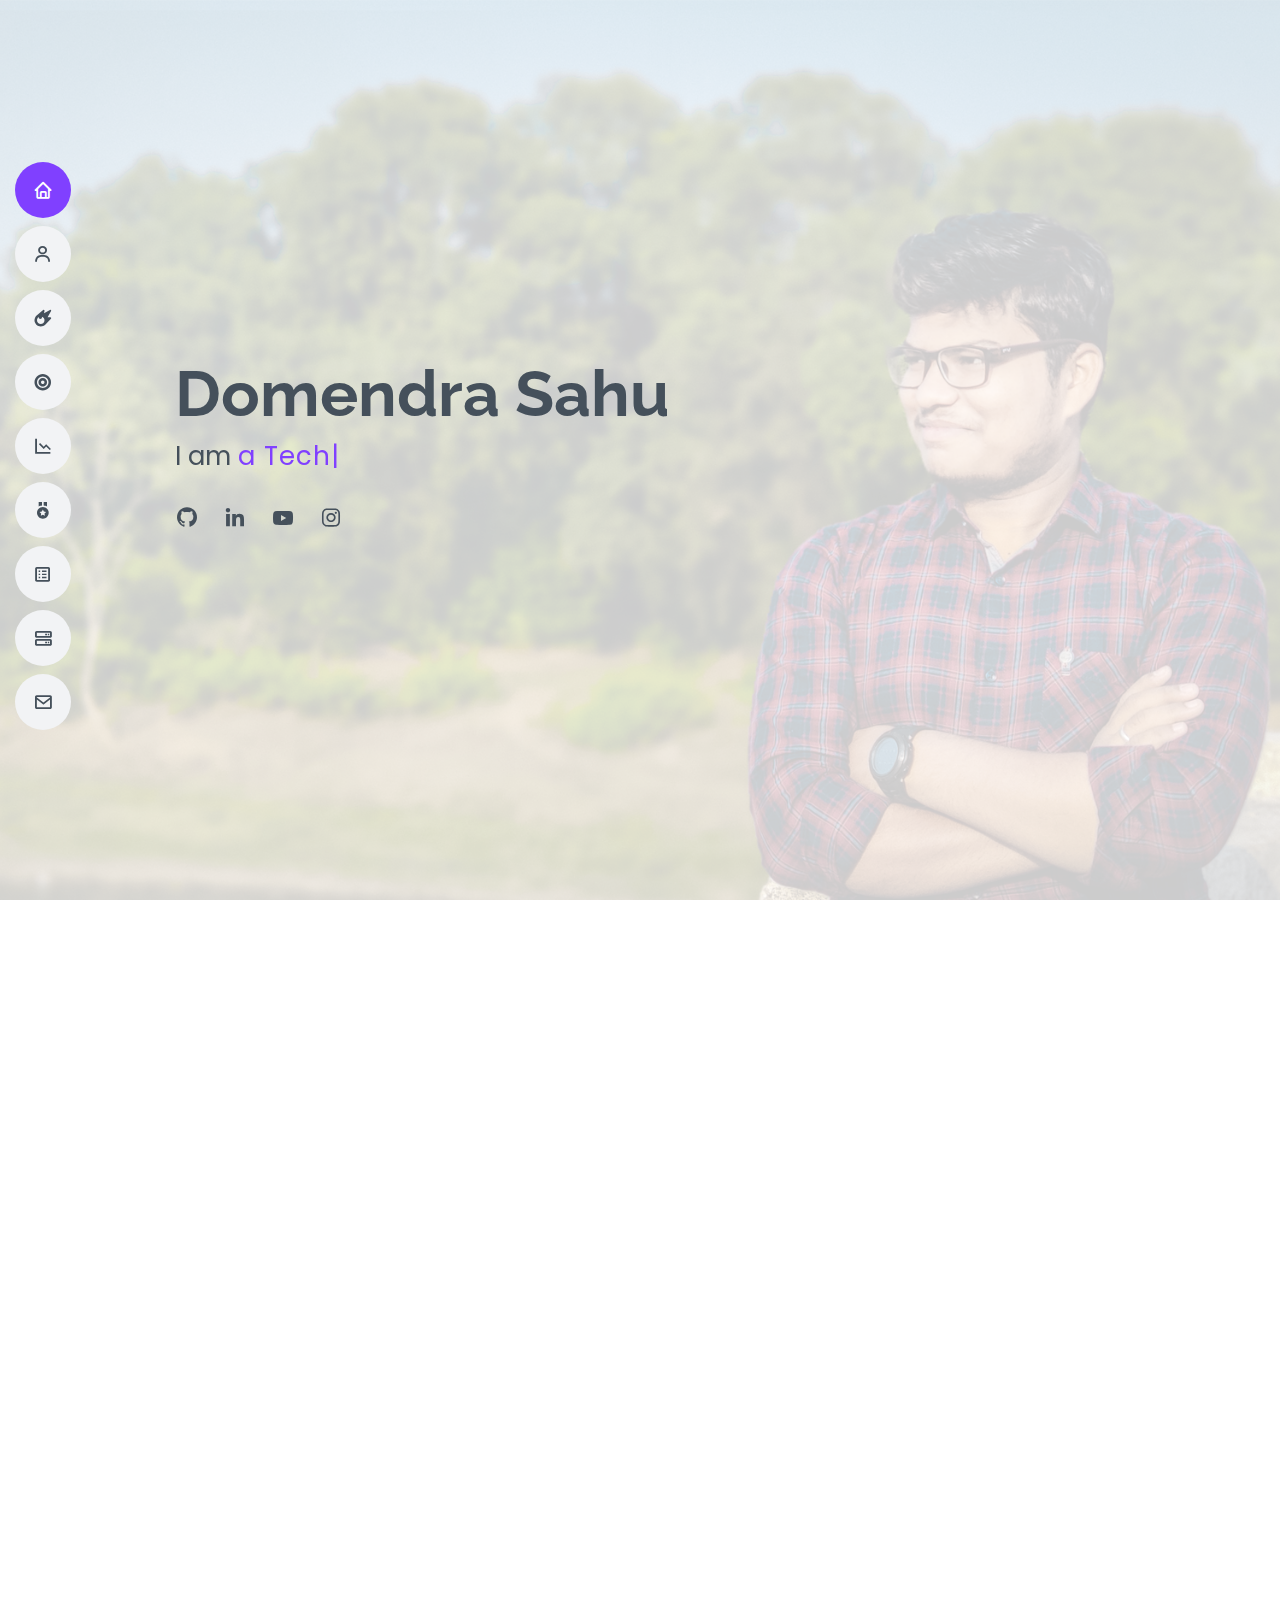
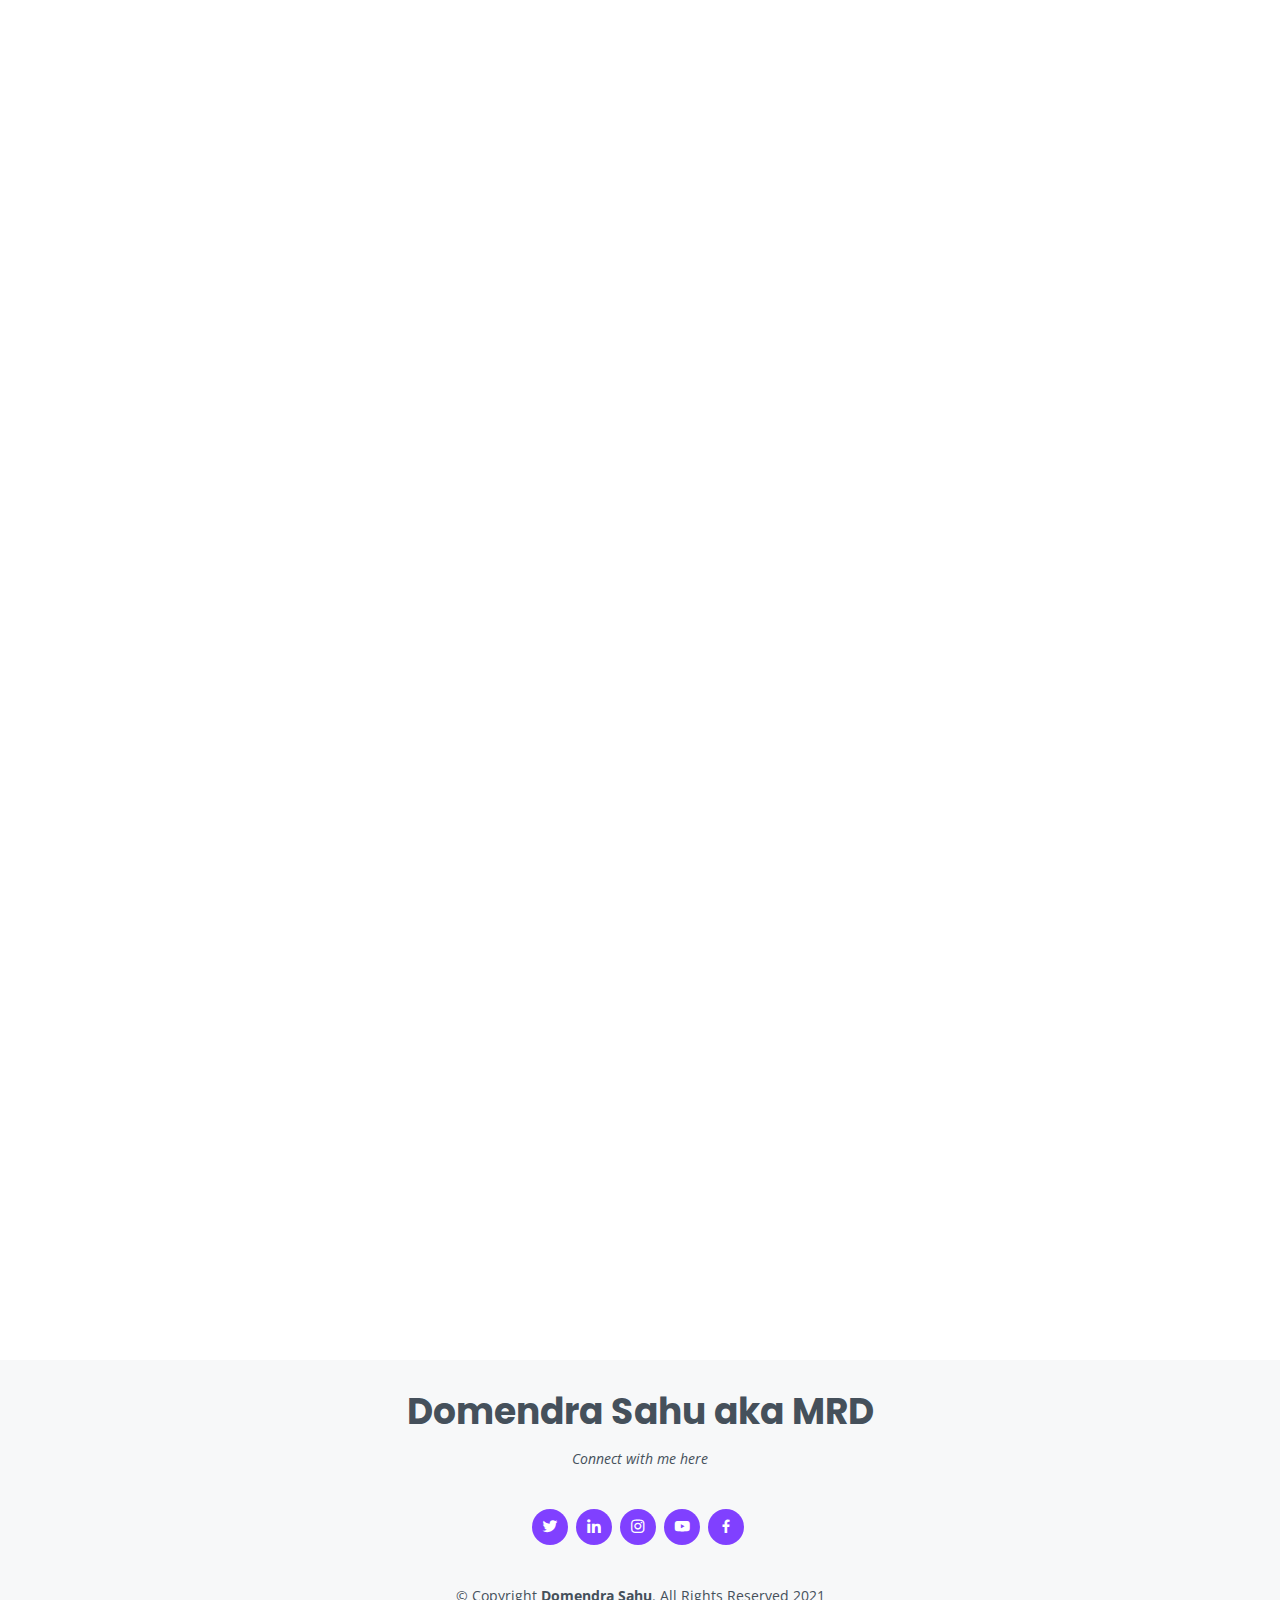
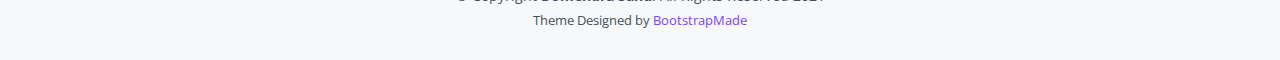
==== index.html @ 1d45a37f "Update index.html" ====
<!DOCTYPE html>
<html lang="en">

<head>
  <meta charset="utf-8">
  <meta content="width=device-width, initial-scale=1.0" name="viewport">
  <meta property="og:image" content="assets/domendra-prof.png" />

  <title>Domendra Sahu</title>
  <meta content="Portfolio site of Domendra Sahu, made using bootstrap theme" name="descriptison">
  <meta content="Domendra Sahu" name="keywords">

  <!-- Favicons -->
  <!-- <link href="assets/img/favicon.png" rel="icon">
  <link href="assets/img/apple-touch-icon.png" rel="apple-touch-icon"> -->

  <!-- Google Fonts -->
  <link
    href="https://fonts.googleapis.com/css?family=Open+Sans:300,300i,400,400i,600,600i,700,700i|Raleway:300,300i,400,400i,500,500i,600,600i,700,700i|Poppins:300,300i,400,400i,500,500i,600,600i,700,700i"
    rel="stylesheet">

  <!-- Vendor CSS Files -->
  <link href="assets/vendor/bootstrap/css/bootstrap.min.css" rel="stylesheet">
  <link href="assets/vendor/icofont/icofont.min.css" rel="stylesheet">
  <link href="assets/vendor/boxicons/css/boxicons.min.css" rel="stylesheet">
  <link href="assets/vendor/venobox/venobox.css" rel="stylesheet">
  <link href="assets/vendor/owl.carousel/assets/owl.carousel.min.css" rel="stylesheet">
  <link href="assets/vendor/aos/aos.css" rel="stylesheet">

  <!-- Template Main CSS File -->
  <link href="assets/css/style.css" rel="stylesheet">
</head>

<body>
  <button type="button" class="mobile-nav-toggle d-xl-none"><i class="icofont-navigation-menu"></i></button>
  <header id="header" class="d-flex flex-column justify-content-center">

    <nav class="nav-menu">
      <ul>
        <li class="active"><a href="#hero"><i class="bx bx-home"></i> <span>Home</span></a></li>
        <li><a href="#about"><i class="bx bx-user"></i> <span>About Me</span></a></li>
        <li><a href="#facts"><i class="bx bxs-meteor"></i> <span>Facts About Me</span></a></li>
        <li><a href="#skills"><i class="bx bxs-bullseye"></i> <span>My Skills</span></a></li>
        <li><a href="#resume"><i class="bx bx-line-chart-down"></i> <span>My Resume</span></a></li>
        <li><a href="#services"><i class="bx bxs-medal"></i> <span>My Achievements</span></a></li>
        <li><a href="#portfolio"><i class="bx bx-spreadsheet"></i> <span>My Projects</span></a></li>
        <li><a href="#services2"><i class="bx bx-server"></i> <span>Services</span></a></li>
        <li><a href="#contact"><i class="bx bx-envelope"></i> <span>Contact Me</span></a></li>
      </ul>
    </nav>
  </header>

  <!-- ======= Hero Section ======= -->
  <section id="hero" class="d-flex flex-column justify-content-center">
    <div class="container" data-aos="zoom-in" data-aos-delay="100">
      <h1>Domendra Sahu</h1>
      <p>I am <span class="typed"
          data-typed-items="a Tech Enthusiasts, a Machine Learning Enthusiasts, a Python Lover, a YouTuber, a Front End Developer, a Graphic Designer, a Video Editor"></span>
      </p>
      <div class="social-links">
        <a href="https://github.com/idomendrasahu"><i class="bx bxl-github"></i></a>
        <a href="https://linkedin.com/in/idomendrasahu" class="linkedin"><i class="bx bxl-linkedin"></i></a>
        <a href="https://www.youtube.com/channel/UCmtYfVhr45DHMQMa3tmImlw"><i class='bx bxl-youtube'></i></a>
        <a href="https://instagram.com/idomendrasahu"><i class='bx bxl-instagram'></i></a>
      </div>
    </div>
  </section>

  <main id="main">

    <!-- ======= About Section ======= -->
    <section id="about" class="about">
      <div class="container" data-aos="fade-up">

        <div class="section-title">
          <h2>About Me</h2>
          <p>I am an enthusiastic developer, Very Enthusiastic about the new developing technology and have a thirst to
            learn and explain them through my videos. Rarity is in my blood, Due to my blood type, I am one of those
            people in the world who have very few chances of heart attack.</p>
        </div>

        <div class="row">
          <div class="col-lg-4">
            <img src="assets/img/domendra-prof.png" class="img-fluid" alt="">
          </div>
          <div class="col-lg-8 pt-4 pt-lg-0 content">
            <h3>Pythoneer &amp; Web Developer</h3>
            <p>
              <br />From an engineering perspective,Currently I am learning <b>"Artificial Intelligence and Machine
                Learning"</b> as my main fields.
              <br />I am looking for,<br />
            </p>
            <div class="row">
              <div class="col-lg-6">
                <ul>
                  <li><i class="icofont-rounded-right"></i>Collaborate with social impact projects</li>
                  <li><i class="icofont-rounded-right"></i>Open Source Project on ML/CV</li>
                  <li><i class="icofont-rounded-right"></i>IOT Projects</li>
                  <li><i class="icofont-rounded-right"></i>Web Development Projects</li>
                </ul>
              </div>
            </div>
          </div>
        </div>

      </div>
    </section><!-- End About Section -->

    <!-- ======= Facts Section ======= -->
    <section id="facts" class="facts">
      <div class="container" data-aos="fade-up">

        <div class="section-title">
          <h2>Facts About Me</h2>
        </div>
        <div class="row">

          <div class="col-lg-3 col-md-6">
            <div class="count-box">
              <i class="icofont-code-alt"></i>
              <span data-toggle="counter-up">1005630</span>
              <p>Lines Of Code on Github</p>
            </div>
          </div>

          <div class="col-lg-3 col-md-6 mt-5 mt-md-0">
            <div class="count-box">
              <i class="icofont-meetup"></i>
              <span data-toggle="counter-up">14</span>
              <p>Technical Workshops Attended</p>
            </div>
          </div>

          <div class="col-lg-3 col-md-6 mt-5 mt-lg-0">
            <div class="count-box">
              <i class="icofont-file-document"></i>
              <span data-toggle="counter-up">7</span>
              <p>Projects</p>
            </div>
          </div>

          <div class="col-lg-3 col-md-6 mt-5 mt-lg-0">
            <div class="count-box">
              <i class="icofont-users-alt-5"></i>
              <span data-toggle="counter-up">7</span>
              <p>Hackathons & Competitions</p>
            </div>
          </div>
          <div class="col-lg-3 col-md-6">
            <div class="count-box">
              <i class="icofont-meetup"></i>
              <span data-toggle="counter-up">2</span>
              <p>Conferences Attended</p>
            </div>
          </div>
          <div class="col-lg-3 col-md-6">
            <div class="count-box">
              <i class="icofont-binary"></i>
              <span data-toggle="counter-up">61</span>
              <p>Github Contributions</p>
            </div>
          </div>
          <div class="col-lg-3 col-md-6">
            <div class="count-box">
              <i class="icofont-learn"></i>
              <span data-toggle="counter-up">2</span>
              <p>IOT and Robotics Projects</p>
            </div>
          </div>
          <div class="col-lg-3 col-md-6">
            <div class="count-box">
              <i class="icofont-light-bulb"></i>
              <span data-toggle="counter-up">5</span>
              <p>Technical events conducted</p>
            </div>
          </div>

        </div>

      </div>
    </section><!-- End Facts Section -->

    <!-- ======= Skills Section ======= -->
    <section id="skills" class="skills section-bg">
      <div class="container" data-aos="fade-up">

        <div class="section-title">
          <h2>Skills</h2>
        </div>

        <div class="row skills-content">

          <div class="col-lg-6">

            <div class="progress">
              <span class="skill">C/C++ <i class="val">62%</i></span>
              <div class="progress-bar-wrap">
                <div class="progress-bar" role="progressbar" aria-valuenow="62" aria-valuemin="0" aria-valuemax="100">
                </div>
              </div>
            </div>

            <div class="progress">
              <span class="skill">Web Development <i class="val">50%</i></span>
              <div class="progress-bar-wrap">
                <div class="progress-bar" role="progressbar" aria-valuenow="50" aria-valuemin="0" aria-valuemax="100">
                </div>
              </div>
            </div>

            <div class="progress">
              <span class="skill">Git/Github<i class="val">50%</i></span>
              <div class="progress-bar-wrap">
                <div class="progress-bar" role="progressbar" aria-valuenow="50" aria-valuemin="0" aria-valuemax="100">
                </div>
              </div>
            </div>
            <div class="progress">
              <span class="skill">Python<i class="val">50%</i></span>
              <div class="progress-bar-wrap">
                <div class="progress-bar" role="progressbar" aria-valuenow="50" aria-valuemin="0" aria-valuemax="100">
                </div>
              </div>
            </div>
            <div class="progress">
              <span class="skill">Project Management<i class="val">80%</i></span>
              <div class="progress-bar-wrap">
                <div class="progress-bar" role="progressbar" aria-valuenow="80" aria-valuemin="0" aria-valuemax="100">
                </div>
              </div>
            </div>

          </div>

          <div class="col-lg-6">

            <div class="progress">
              <span class="skill">Event Management <i class="val">70%</i></span>
              <div class="progress-bar-wrap">
                <div class="progress-bar" role="progressbar" aria-valuenow="75" aria-valuemin="0" aria-valuemax="100">
                </div>
              </div>
            </div>

            <div class="progress">
              <span class="skill">Leadership <i class="val">80%</i></span>
              <div class="progress-bar-wrap">
                <div class="progress-bar" role="progressbar" aria-valuenow="80" aria-valuemin="0" aria-valuemax="100">
                </div>
              </div>
            </div>

            <div class="progress">
              <span class="skill">Volunteering <i class="val">75%</i></span>
              <div class="progress-bar-wrap">
                <div class="progress-bar" role="progressbar" aria-valuenow="75" aria-valuemin="0" aria-valuemax="100">
                </div>
              </div>
            </div>
            <div class="progress">
              <span class="skill">Graphic Designing<i class="val">85%</i></span>
              <div class="progress-bar-wrap">
                <div class="progress-bar" role="progressbar" aria-valuenow="85" aria-valuemin="0" aria-valuemax="100">
                </div>
              </div>
            </div>
            <div class="progress">
              <span class="skill">Videography & Photography<i class="val">85%</i></span>
              <div class="progress-bar-wrap">
                <div class="progress-bar" role="progressbar" aria-valuenow="85" aria-valuemin="0" aria-valuemax="100">
                </div>
              </div>
            </div>

          </div>

        </div>

      </div>
    </section><!-- End Skills Section -->

    <!-- ======= Resume Section ======= -->
    <section id="resume" class="resume">
      <div class="container" data-aos="fade-up">

        <div class="section-title">
          <h2>Resume</h2>
        </div>

        <div class="row">
          <div class="col-lg-6">
            <h3 class="resume-title">My Education</h3>
            <div class="resume-item">
              <h4>B.Tech, Information Technology<br />(CGPA:8.10/10)</h4>
              <h5>2019 - 2023</h5>
              <p><a href="http://gecbsp.ac.in/"><em>Government Engineering College, Bilaspur</em></a></p>
            </div>
            <div class="resume-item">
              <h4>Intermediate of Science(PCM + Computer)<br />(Cleared with 75.60%)</h4>
              <h5>2017 - 2018</h5>
              <p><em>Vandana Public School, Simga</em></p>
            </div>
            <h3 class="resume-title">Workshops & Seminars Experience</h3>
            <div class="resume-item">
              <h4>Introduction to Programming Using Python</h4>
              <h5>November 2019</h5>
              <p><a href="https://www.microsoft.com/en-in/"><em>Microsoft</em></a></p>
              <p>
                What I Learned from this workshop :
                ● Install Python and write your first program
                ● Python Syntax And Semantics
                ● Basics of the Python programming language
                ● Use variables to store, retrieve and calculate information
                ● Utilize core programming tools such as functions and loops
                viewed here - <a
                  href="https://drive.google.com/file/d/11fe-gzHkep1ReZLSobrUPeK9l_XAafKI/view?usp=sharing">●Certificate</a>.
              </p>
            </div>
            <div class="resume-item">
              <h4>Artificial Intelligence Workshop</h4>
              <h5>9th & 10th November 2019</h5>
              <p><a href="https://www.edufabrica.net/"><em>Ethical Edufabrica Pvt. Ltd</em></a></p>
              <p>
                I have successfully participated in the "Artificial Intelligence Workshop" workshop conducted by Ethical
                Edufabric PVT. LTD during TECHNOVATE 2019 at IIIT Naya Raipur Workshop sponsored by "Microsoft".

                What I learned from this workshop :
                ● Python Programming
                ● Artificial Intelligence (AI)
                ● Data Analysis
                ● Application Programming Interfaces (API)
                ● Numpy
                ● Application development
                ● Machine Learning (ML) Algorithms
                ● Logistic Regression
                <a
                  href="https://drive.google.com/file/d/1NYF7VPCevqmwHqd0NlkNBjlxre3yH4iC/view?usp=sharing">●Certificate</a>
                <a href="https://drive.google.com/file/d/1Vm7j1NS1JTzwHKM01x0FQH5gtuVOe6Ra/view?usp=sharing">●Workshop
                  Summary</a>
              </p>
            </div>
            <div class="resume-item">
              <h4>Startup Canvas Workshop</h4>
              <h5>Jan 2020 – Feb 2020</h5>
              <p><a href="https://www.ecell-iitkgp.org/"><em>Entrepreneurship Cell, IIT Kharagpur</em></a></p>
              <p>
                This is a certified workshop by Paytm Build for India to give insights about building a startup from
                scratch.
              </p>
            </div>
            <div class="resume-item">
              <h4>Industry 4.0 Conclave Workshop</h4>
              <h5>Jan 2020 – Feb 2020</h5>
              <p><a href="https://www.ecell-iitkgp.org/"><em>Entrepreneurship Cell, IIT Kharagpur</em></a></p>
              <p>
                In this workshop, I learn about :
                ● What is Industry 4.0?
                Industry 4.0 – or the Industrial Internet of Things – is on the verge of radically changing how
                manufacturers operate.
                ● The Nine Pillars of Technological Advancement.
                ● What is the goal for Industry 4.0?
                ● How the industry 4.0 can help in everyday life?
                ● Impact on the technology.
                ● Is India ready for Industry 4.0?
              </p>
            </div>
            <div class="resume-item">
              <h4>AI Workshop</h4>
              <h5>Jan 2020 – Feb 2020</h5>
              <p><a href="https://www.ecell-iitkgp.org/"><em>Entrepreneurship Cell, IIT Kharagpur</em></a></p>
              <p>
                In this workshop, I learn about the Integration of AI in conventional Business Models. It was a very
                interactive workshop by Mr. Fractal.
              </p>
            </div>
            <div class="resume-item">
              <h4>SAMSUNG Workshop</h4>
              <h5>Jan 2020 – Feb 2020</h5>
              <p><a href="https://www.ecell-iitkgp.org/"><em>Entrepreneurship Cell, IIT Kharagpur</em></a></p>
              <p>
                This is a workshop on Technology Innovation by SAMSUNG to help you build your entrepreneurial
                background, where I learn how big companies care more about customer satisfaction.
              </p>
            </div>
            <div class="resume-item">
              <h4>SAMSUNG Workshop</h4>
              <h5>Jan 2020 – Feb 2020</h5>
              <p><a href="https://www.ecell-iitkgp.org/"><em>Entrepreneurship Cell, IIT Kharagpur</em></a></p>
              <p>
                This is a workshop on Technology Innovation by SAMSUNG to help you build your entrepreneurial
                background, where I learn how big companies care more about customer satisfaction.
              </p>
            </div>
            <div class="resume-item">
              <h4>Finance Workshop</h4>
              <h5>Jan 2020 – Feb 2020</h5>
              <p><a href="https://www.ecell-iitkgp.org/"><em>Entrepreneurship Cell, IIT Kharagpur</em></a></p>
              <p>
                It was really insightful workshop about What you need to know about finance before you start anything by
                Ms. Hansi Mehrotra (CEO, The Money Hans, Linkedin Top Voices 2018).
              </p>
            </div>
            <div class="resume-item">
              <h4>Seminar on Evolving Tech</h4>
              <h5>Jan 2020 – Feb 2020</h5>
              <p><a href="https://www.ecell-iitkgp.org/"><em>Entrepreneurship Cell, IIT Kharagpur</em></a></p>
              <p>
                It was a great session based on how technology revolving so fast and how the telecom industry is going
                to boom in a few years. They also talk about 5G and how this technology is changing the upcoming world.
              </p>
            </div>
            <div class="resume-item">
              <h4>Entrepreneurship-Talk Seminar Day 1 & 2</h4>
              <h5>Jan 2020 – Feb 2020</h5>
              <p><a href="https://www.ecell-iitkgp.org/"><em>Entrepreneurship Cell, IIT Kharagpur</em></a></p>
              <p>
                Day 1
                ● It was a great experience to learning from these Speakers. They share their life experiences about the
                industry and business, how they create and analyze the market, making models, and many more.

                ● Mr. Sagar Daryani shares his journey of building his startup from scratch that was a really inspiring
                and insightful story.
              </p>
              <p>
                Day 2

                ● How Startups Innovate?
                ● Personalization of products powered by data – Pros and Cons
                ● Insights on Government Initiatives for Startups
              </p>

            </div>
            <div class="resume-item">
              <h4>Seminar on Evolving Tech</h4>
              <h5>Jan 2020 – Feb 2020</h5>
              <p><a href="https://www.ecell-iitkgp.org/"><em>Entrepreneurship Cell, IIT Kharagpur</em></a></p>
              <p>
                It was a great session based on how technology revolving so fast and how the telecom industry is going
                to boom in a few years. They also talk about 5G and how this technology is changing the upcoming world.
              </p>
            </div>
            <div class="resume-item">
              <h4>Seminar on Evolving Tech</h4>
              <h5>Jan 2020 – Feb 2020</h5>
              <p><a href="https://www.ecell-iitkgp.org/"><em>Entrepreneurship Cell, IIT Kharagpur</em></a></p>
              <p>
                It was a great session based on how technology revolving so fast and how the telecom industry is going
                to boom in a few years. They also talk about 5G and how this technology is changing the upcoming world.
              </p>
            </div>

            <h3 class="resume-title">Trainning Experience</h3>
            <div class="resume-item">
              <h4>Summer Trainee - Data Structure in C</h4>
              <h5>19th - 30th March 2021</h5>
              <p><a href="https://www.iitk.ac.in/"><em>Indian Institute Of Technology, Kanpur</em></a></p>
              <p>
                This training program conducted by E&ICT(Electronics
                and ICT Academy), IIT Kanpur,training sponsored by "Government Engineering College Bilaspur". I am doing
                the training on "Data Structure with C" domain. This training consists of around 2 DS
                projects and the required theory.
              </p>
              <p>
                What I Learned :
                ● Introduction: Basic Terminology,
                ● Stacks and Queues: Abstract Data Type
                ● Trees: Basic terminology
                ● Graphs Terminologies
                ● Searching and Sorting

              </p>

            </div>
            <div class="resume-item">
              <h4>Summer Trainee - Hands-on Training on Python C</h4>
              <h5>24th August - 5th September 2020</h5>
              <p><a href="https://www.iiitnr.ac.in/"><em>International Institute of Information Technology, Naya
                    Raipur</em></a></p>
              <p>
                I have successfully participated in the "Hands-on Training on Python" training conducted by
                IIIT-NR(International Institute of Information Technology, Naya Raipur), training sponsored by
                "Government Engineering College Bilaspur".

                This training consists of around 2 python projects and the required theory.

              </p>
            </div>
          </div>
          <div class="col-lg-6">
            <h3 class="resume-title">Community Experience</h3>
            <div class="resume-item">
              <h4>Core Member of Technical Team</h4>
              <h5>June 2020 - Present</h5>
              <p><a href="https://www.linkedin.com/company/girlscript-chapter-bilaspur/"><em>Girlscript Chapter
                    Bilaspur</em></a></p>
              <p>
                My Work Includes:
                ● Spread awareness about Girlscript events and program in my region.
                ● Helping in Nurture a student community with the knowledge of the services.
                ● Ensuring enthusiastic participation from my region.
                ● Helping in Planning and organizing events in my community.
                ● Initiate marketing and promotional activities, including social media promotions.
              </p>
            </div>
            <div class="resume-item">
              <h4>Development Manager</h4>
              <h5>August 2019 - Present</h5>
              <p><a href="https://www.linkedin.com/groups/10499004/"><em>Developers Club GECB</em></a></p>
              <p>
                My Roles and Responsibilities for this position are :
                ● To spread awareness about current technology and tech trends among the students’ community.
                ● Creating a friendly environment to grow and learn together.
                ● Organize and manage various events like webinars,seminars, workshop.
                ● I have designed Front End Responsive working website which is developed by the use of HTML, CSS.
              </p>
            </div>
            <div class="resume-item">
              <h4>E-cell Campus Ambassador</h4>
              <h5>December 2020 - Present</h5>
              <p><a href="https://my.moodi.org/"><em>Mood Indigo IIT Bombay</em></a></p>
              <p>
                My work includes-
                ● Representing the company on my campus and help students in finding internships.
                ● Actively taking part in the technical and non-technical events organised by the company, like
                hackathons, webinars etc.
              </p>
            </div>
            <div class="resume-item">
              <h4>Graphic Designer</h4>
              <h5>February 2020 - Present</h5>
              <p><a href="https://www.facebook.com/kaushalam.gecb/"><em>Kaushalam - Annual Techfest of GOVERNMENT
                    ENGINEERING
                    COLLEGE </em></a></p>
              <p>
                My Work Includes –
                ● Logo Designing
                ● Poster Designing
                ● T-shirt Designing
                ● Badges and Certificate Designing
              </p>
            </div>
            <div class="resume-item">
              <h4>Core Member</h4>
              <h5>September 2019 - Present</h5>
              <p><a><em>E-cell - Placement and Traning Department GECB </em></a></p>
              <p>
                My Roles and Responsibilities for this position are :
                ● To spread awareness about the jobs & service among the students’ community
                ● To manage PR Relation between various Brands and Students.
                ● To helping Organize and manage various events like seminars, workshop, and how-to
                sessions related to placement and campus selection

              </p>
            </div>
            <h3 class="resume-title">Hackathons & Competitions</h3>
            <div class="resume-item">
              <h4>StackHack 1.0</h4>
              <h5>8th May - 8th June, 2020</h5>
              <p><a href="https://www.hackerearth.com/challenges/hackathon/stackhack-v1/"><em>Hackerearth &
                    UpSkill</em></a></p>
              <p>
                This hackathon is based on building web applications/ products that help everyday task management
                efficient and event registration smooth and hassle-free.I made an Event Registration Platform for this
                hackathon.
                <a
                  href="https://drive.google.com/file/d/1HUMeZy0JvddwoB0VQDTioVe0pW5Oscfc/view?usp=sharing">Certificate</a>.
              </p>
            </div>
            <div class="resume-item">
              <h4>IoT- Internet of Things</h4>
              <h5>16th Feb 2020</h5>
              <p><a href="https://technex.co.in/"><em>Technex 2020 IITBHU</em></a></p>
              <p>
                I have successfully participated in the "National Level Competition" on IOT(Internet of Things)
                conducted by Innovaians Technologies(India) in association with Technex 2020 held at Indian Institute Of
                Technology, Varanasi.
                <a href="https://drive.google.com/file/d/1BeKewfE0Ccq570FgpCE4uuUB4o9K_V_O/view?usp=sharing">IoT
                  Certificate</a>.
              </p>
            </div>
            <div class="resume-item">
              <h4>Safety Data Analytics</h4>
              <h5>18th Oct - 20th October, 2019</h5>
              <p><a href="https://www.facebook.com/greatstep"><em>Great Step 2020, Indian Institute of Technology,
                    Kharagpur</em></a></p>
              <p>
                In this case study we answered following questions -
                ● Present the descriptive statistics (mean, median, mode, standard deviation and coefficient of
                variation for all four variables (PM10, PM2.5, WS and AT). Draw inference from the descriptive
                statistics.
                ● Does PM10 and PM2.5 follow a similar trend over the sampling duration? Compare the trend based on
                scatter plot and correlation coefficient.
                ● Is PM10 significantly correlated with WS and AT at 5% level of significance? Justify your answer.
                ● Find out the linear relationships of PM10 and PM2.5 with WS and AT. Which relationship provides a
                better model fit? Establish through statistical test (carry out F-test).
                <a href="https://github.com/idomendrasahu/Safety-Data-Analytics-Project-IITKGP">Safety Data Analytics
                  Project</a>.
              </p>
            </div>
            <div class="resume-item">
              <h4>ENVIRO CASE STUDY</h4>
              <h5>18th Oct - 20th October, 2019</h5>
              <p><a href="https://www.facebook.com/greatstep"><em>Great Step 2020, Indian Institute of Technology,
                    Kharagpur</em></a></p>
              <p>
                A Mining Project is being planned which will be using water from a nearby river for its operations.
                There are also other stakeholders who use the river water for other use. There is an apprehension that
                due to commissioning of the project, the effects will be felt downstream.In this project our team
                made analysis about different kind of solution about Various Mining Project.

                <a href="https://github.com/idomendrasahu/Enviro-Case-Study">Enviro Case Study</a>.
              </p>
            </div>
            <div class="resume-item">
              <h4>SIH</h4>
              <h5>Jan - Apr, 2020</h5>
              <p><a href="https://www.linkedin.com/company/smart-india-hackathon-2020/"><em>Smart India Hackathon
                    2020</em></a></p>
              <p>
                In this hackathon we proposed idea to create Portal for Farmers to sell the produce at a better rate.
                We have cleared college-level technical and presentation round for this hackathon.
                <a href="https://github.com/idomendrasahu/Smart-India-Hacktahon-Project-Files">SIH Project</a>.
              </p>
            </div>
            <h3 class="resume-title">Conferences & Summit</h3>
            <div class="resume-item">
              <h4>Global Entrepreneur Summit 2020, IIT KGP</h4>
              <h5>31st Jan - 2nd Feb, 2020</h5>
              <p><a href="https://drive.google.com/file/d/1OyYWPbqcFD9Ls6e6XMjcgHwzWRzdrKfE/view?usp=sharing"><em>Attendee
                    Certificate</em></a></p>
            </div>
            <div class="resume-item">
              <h4>Global Entrepreneurship Conference</h4>
              <h5>1st February, 2020</h5>
              <p><a><em>Attendee
                  </em></a></p>
            </div>
            <h3 class="resume-title">Volunteer Experience</h3>
            <div class="resume-item">
              <h4>Section Leader</h4>
              <p><a href="https://nss.gov.in/"><em>National Service Scheme</em></a>
              <h5>Augus 2019 - Present</h5>
              <p><a href="https://drive.google.com/drive/folders/1oJ8ZuVbXkAF74NhFKXe9qdCmjyuQtMch?usp=sharing"><em>NSS
                    Camp Kachhar</em></a>
              <h5>23rd Feb - 29th Feb, 2020</h5>
              <p>
                Attended 7 Days Special Village Camps “Gram Vikas Ke Liye Yuva” for creating awareness in Kacchar
                Village(Bilaspur),
              </p>
              <p>
                My Roles and Responsibilities for this position are :
                ● Teaching unprivileged students and motivating them in adopted village.
                ● Slogans making, poster making, essay writing, art and crafts creation competitions for different
                issues to create awareness.
                ● Teaching about digitalization, Cashless payments and other banking services in adopted village.
                ● Spreading awareness in society for different issues like sanity, sewage, population, cleanliness,
                digitalization, diseases, environment, etc.
              </p>
              </p>
            </div>
            <div class="resume-item">
              <h4>Campus Ambassador</h4>
              <h5>Sep 2020 - April, 2021</h5>
              <p><a href="https://cvdragon.com/"><em>cvDragon</em></a>
              </p>
            </div>
          </div>
        </div>

      </div>
    </section><!-- End Resume Section -->
    <section id="services" class="services">
      <div class="container" data-aos="fade-up">
        <div class="section-title">
          <h2>Achievements</h2>
        </div>
        <div class="row">
          <div class="col-lg-4 col-md-6 d-flex align-items-stretch" data-aos="zoom-in" data-aos-delay="100">
            <div class="icon-box iconbox-blue">
              <div class="icon">
                <svg width="100" height="100" viewBox="0 0 600 600" xmlns="http://www.w3.org/2000/svg">
                  <path stroke="none" stroke-width="0" fill="#8040FF"
                    d="M300,521.0016835830174C376.1290562159157,517.8887921683347,466.0731472004068,529.7835943286574,510.70327084640275,468.03025145048787C554.3714126377745,407.6079735673963,508.03601936045806,328.9844924480964,491.2728898941984,256.3432110539036C474.5976632858925,184.082847569629,479.9380746630129,96.60480741107993,416.23090153303,58.64404602377083C348.86323505073057,18.502131276798302,261.93793281208167,40.57373210992963,193.5410806939664,78.93577620505333C130.42746243093433,114.334589627462,98.30271207620316,179.96522072025542,76.75703585869454,249.04625023123273C51.97151888228291,328.5150500222984,13.704378332031375,421.85034740162234,66.52175969318436,486.19268352777647C119.04800174914682,550.1803526380478,217.28368757567262,524.383925680826,300,521.0016835830174">
                  </path>
                </svg>
                <i class='bx bx-network-chart'></i>
              </div>
              <h4>Essay Writing Winner</h4>
              <h5>SECL Vigilance Awareness 2019 By South Eastern Coalfields Limited</h5>
              <div class="portfolio-links">
                <a href="comp1.html" data-gall="portfolioDetailsGallery" data-vbtype="iframe" class="venobox"
                  title="Portfolio Details">Learn More</a>
              </div>
            </div>
          </div>

        </div>
      </div>

      </div>
      </div>
    </section>
    <!-- ======= Portfolio Section ======= -->
    <section id="portfolio" class="portfolio section-bg">
      <div class="container" data-aos="fade-up">

        <div class="section-title">
          <h2>Projects</h2>
        </div>

        <div class="row portfolio-container" data-aos="fade-up" data-aos-delay="200">

          <div class="col-lg-4 col-md-6 portfolio-item filter-app">
            <div class="portfolio-wrap">
              <img src="assets/img/projectlogos/dashboard.png" class="img-fluid" alt="">
              <div class="portfolio-info">
                <h4>Dashboard</h4>
                <p>Developers Club Gec Bilaspur Dashboard</p>
                <div class="portfolio-links">
                  <a href="https://github.com/idomendrasahu/Developers-Club-Gec-Bilaspur-Dashboard"><i
                      class="bx bx-link"></i></a>
                </div>
              </div>
            </div>
          </div>
          <div class="col-lg-4 col-md-6 portfolio-item filter-app">
            <div class="portfolio-wrap">
              <img src="assets/img/projectlogos/calculator.png" class="img-fluid" alt="">
              <div class="portfolio-info">
                <h4>Calculator</h4>
                <p>A website which helps to calculate.</p>
                <div class="portfolio-links">
                  <a href="https://github.com/idomendrasahu/Calculator-Using-HTML-and-Js"><i class="bx bx-link"></i></a>
                </div>
              </div>
            </div>
          </div>
          <div class="col-lg-4 col-md-6 portfolio-item filter-app">
            <div class="portfolio-wrap">
              <img src="assets/img/projectlogos/portfolio.png" class="img-fluid" alt="">
              <div class="portfolio-info">
                <h4>Portfolio Website</h4>
                <p>A website to provide the much-needed information about me and my work.</p>
                <div class="portfolio-links">
                  <a href="https://idomendrasahu.github.io/idomendrasahuportfolio/"><i class="bx bx-link"></i></a>
                </div>
              </div>
            </div>
          </div>
          <div class="col-lg-4 col-md-6 portfolio-item filter-app">
            <div class="portfolio-wrap">
              <img src="assets/img/projectlogos/library.png" class="img-fluid" alt="">
              <div class="portfolio-info">
                <h4>Library Management</h4>
                <p>Library Management System Using JS and HTML,Demo website for Government Engineering College
                  Bilaspur's Library Department.</p>
                <div class="portfolio-links">
                  <a href="https://github.com/idomendrasahu/Library-Management-System-Using-JS-and-HTML"><i
                      class="bx bx-link"></i></a>
                </div>
              </div>
            </div>
          </div>
          <div class="col-lg-4 col-md-6 portfolio-item filter-app">
            <div class="portfolio-wrap">
              <img src="assets/img/projectlogos/ironman.png" class="img-fluid" alt="">
              <div class="portfolio-info">
                <h4>Iron Man vs Thanos</h4>
                <p>This game is made by using HTML CSS & Java Script. Iron Man Vs Thanos is a game to tribute our
                  beloved Mr. Stark</p>
                <div class="portfolio-links">
                  <a href="https://idomendrasahu.github.io/ironmanvsthanos/"><i class="bx bx-link"></i></a>
                </div>
              </div>
            </div>
          </div>
          <div class="col-lg-4 col-md-6 portfolio-item filter-app">
            <div class="portfolio-wrap">
              <img src="assets/img/projectlogos/spermario.png" class="img-fluid" alt="">
              <div class="portfolio-info">
                <h4>Super Mario</h4>
                <p>Super Mario JS version is a game that inspired by Iron Man v/s Thanos source code.This game is made
                  by using HTML CSS & Java Script.I made this game for my younger brother.</p>
                <div class="portfolio-links">
                  <a href="https://idomendrasahu.github.io/supermariobydomu/"><i class="bx bx-link"></i></a>
                </div>
              </div>
            </div>
          </div>
          <div class="col-lg-4 col-md-6 portfolio-item filter-card">
            <div class="portfolio-wrap">
              <img src="assets/img/projectlogos/safetydata.png" class="img-fluid" alt="">
              <div class="portfolio-info">
                <h4>Safety Data Analytics</h4>
                <p>Safety Data Analytics Competition is a competition for presenting descriptive statistics about PM10,
                  PM2.5, WS and AT</p>
                <div class="portfolio-links">
                  <a href="https://github.com/idomendrasahu/Safety-Data-Analytics-Project-IITKGP"><i
                      class="bx bx-link"></i></a>
                </div>
              </div>
            </div>
          </div>

          <div class="col-lg-4 col-md-6 portfolio-item filter-app">
            <div class="portfolio-wrap">
              <img src="assets/img/projectlogos/enviro.png" class="img-fluid" alt="">
              <div class="portfolio-info">
                <h4>Enviro Case Study</h4>
                <p>In this case study we answered, What specific interventions, framework that it should adopt to ensure
                  that the project starts the way it is planned?</p>
                <div class="portfolio-links">
                  <a href="https://github.com/idomendrasahu/Enviro-Case-Study"><i class="bx bx-link"></i></a>
                </div>
              </div>
            </div>
          </div>

          <div class="col-lg-4 col-md-6 portfolio-item filter-app">
            <div class="portfolio-wrap">
              <img src="assets/img/projectlogos/iiitnr.png" class="img-fluid" alt="">
              <div class="portfolio-info">
                <h4>Hands on Training on Python</h4>
                <p>Hands on Training on Python Project and Traning Files</p>
                <div class="portfolio-links">
                  <a href="https://github.com/idomendrasahu/Hands-on-Training-on-Python-By-IIIT-NR"><i
                      class="bx bx-link"></i></a>
                </div>
              </div>
            </div>
          </div>

          <div class="col-lg-4 col-md-6 portfolio-item filter-card">
            <div class="portfolio-wrap">
              <img src="assets/img/projectlogos/sih1.png" class="img-fluid" alt="">
              <div class="portfolio-info">
                <h4>Smart India Hacktahon Project</h4>
                <p>Portal for Farmers to sell the produce at a better rate Proposed Solution Idea for Problem Statement.
                </p>
                <div class="portfolio-links">
                  <a href="https://github.com/idomendrasahu/Smart-India-Hacktahon-Project-Files"><i
                      class="bx bx-link"></i></a>
                </div>
              </div>
            </div>
          </div>

          <div class="col-lg-4 col-md-6 portfolio-item filter-card">
            <div class="portfolio-wrap">
              <img src="assets/img/projectlogos/iotbulb.png" class="img-fluid" alt="">
              <div class="portfolio-info">
                <h4>SmartLight Switch</h4>
                <p>In this project, I created a smart light sensing switch for my home's backyard. It works like charm.
                  In daytime you don't have to off and on the bulb switch manually, it's automatic and based on
                  day/night situation.</p>
                <div class="portfolio-links">
                  <a href="https://github.com/idomendrasahu/SmartLight-Sensing-Circuit-Switch-For-AC"><i
                      class="bx bx-link"></i></a>
                </div>
              </div>
            </div>
          </div>
          <div class="col-lg-4 col-md-6 portfolio-item filter-card">
            <div class="portfolio-wrap">
              <img src="assets/img/projectlogos/geobotics.png" class="img-fluid" alt="">
              <div class="portfolio-info">
                <h4>Geobotics Project</h4>
                <p>Our team created Robot for Geobotics Robotic Competetion,held at IIT Kharagpur</p>
                <div class="portfolio-links">
                  <a href="https://github.com/idomendrasahu/Geobotics-Robot-Project"><i class="bx bx-link"></i></a>
                </div>
              </div>
            </div>
          </div>


        </div>

      </div>
    </section><!-- End Portfolio Section -->

    <!-- ======= Services Section ======= -->
    <section id="services2" class="portfolio section-bg">
      <div class="container" data-aos="fade-up">

        <div class="section-title">
          <h2>Services</h2>
        </div>

        <div class="row portfolio-container" data-aos="fade-up" data-aos-delay="200">

          <div class="col-lg-4 col-md-6 portfolio-item filter-app">
            <div class="portfolio-wrap">
              <img src="assets/img/services/webdevelopment.png" class="img-fluid" alt="">
              <div class="portfolio-info">
                <h4>Webdevelopment</h4>
                <div class="portfolio-links">
                  <a href="https://www.linkedin.com/in/idomendrasahu/"><i class="bx bx-link"></i></a>
                </div>
              </div>
            </div>
          </div>
          <div class="col-lg-4 col-md-6 portfolio-item filter-app">
            <div class="portfolio-wrap">
              <img src="assets/img/services/video.png" class="img-fluid" alt="">
              <div class="portfolio-info">
                <h4>Product Videography & Photography</h4>
                <div class="portfolio-links">
                  <a href="https://www.linkedin.com/in/idomendrasahu/"><i class="bx bx-link"></i></a>
                </div>
              </div>
            </div>
          </div>
          <div class="col-lg-4 col-md-6 portfolio-item filter-app">
            <div class="portfolio-wrap">
              <img src="assets/img/services/premier.png" class="img-fluid" alt="">
              <div class="portfolio-info">
                <h4>Premier Pro</h4>
                <div class="portfolio-links">
                  <a href="https://www.linkedin.com/in/idomendrasahu/"><i class="bx bx-link"></i></a>
                </div>
              </div>
            </div>
          </div>
          <div class="col-lg-4 col-md-6 portfolio-item filter-app">
            <div class="portfolio-wrap">
              <img src="assets/img/services/lightroom.png" class="img-fluid" alt="">
              <div class="portfolio-info">
                <h4>Lightroom</h4>
                <div class="portfolio-links">
                  <a href="https://www.linkedin.com/in/idomendrasahu/"><i class="bx bx-link"></i></a>
                </div>
              </div>
            </div>
          </div>
          <div class="col-lg-4 col-md-6 portfolio-item filter-app">
            <div class="portfolio-wrap">
              <img src="assets/img/services/photoshop.png" class="img-fluid" alt="">
              <div class="portfolio-info">
                <h4>Photoshop</h4>
                <div class="portfolio-links">
                  <a href="https://www.linkedin.com/in/idomendrasahu/"><i class="bx bx-link"></i></a>
                </div>
              </div>
            </div>
          </div>
          <div class="col-lg-4 col-md-6 portfolio-item filter-app">
            <div class="portfolio-wrap">
              <img src="assets/img/services/illustrator.png" class="img-fluid" alt="">
              <div class="portfolio-info">
                <h4>Illustrator</h4>
                <div class="portfolio-links">
                  <a href="https://www.linkedin.com/in/idomendrasahu/"><i class="bx bx-link"></i></a>
                </div>
              </div>
            </div>
          </div>



        </div>
    </section>
    <!-- <section id="testimonials" class="testimonials section-bg">
      <div class="container" data-aos="fade-up">

        <div class="section-title">
          <h2>Courses Taken</h2>
        </div>

        <div class="owl-carousel testimonials-carousel" data-aos="zoom-in" data-aos-delay="100">

          <div class="testimonial-item">
            <h3>MIT 6.S191</h3>
            <h4>Introduction to Deep Learning</h4>
            <p>
              It's an ongoing MOOC from MIT, i.e. an introductory course on deep
              learning methods with applications to computer vision, natural
              language processing, biology, and more.
            </p>
          </div>

          <div class="testimonial-item">
            <h3>Coursera</h3>
            <h4>Neural Network and Deep Learning</h4>
            <p>
              I have learnt the basics of designing a neural network from scratch
              by completing a cat photo classification project.
            </p>
          </div>

          <div class="testimonial-item">
            <h3>Coursera</h3>
            <h4>Python For Everybody Specialization</h4>
            <p>
              This course provided me a strong grip over my basic python skills to
              access web data, database manipulations and a capstone project of designing a small search engine.
            </p>
          </div>

          <div class="testimonial-item">
            <h3>Coursera</h3>
            <h4>Web Technologies & Django</h4>
            <p>
              I have started my Django journey along with this course by exploring different
              components in a Django framework and their applications.
            </p>
          </div>
        </div>
      </div>
    </section>
  <section id="testimonials" class="testimonials section-bg">
      <div class="container" data-aos="fade-up">

        <div class="section-title">
          <h2>Courses Taken</h2>
        </div>

        <div class="owl-carousel testimonials-carousel" data-aos="zoom-in" data-aos-delay="100">

          <div class="testimonial-item">
            <h3>MIT 6.S191</h3>
            <h4>Introduction to Deep Learning</h4>
            <p>
              It's an ongoing MOOC from MIT, i.e. an introductory course on deep
              learning methods with applications to computer vision, natural
              language processing, biology, and more.
            </p>
          </div>

          <div class="testimonial-item">
            <h3>Coursera</h3>
            <h4>Neural Network and Deep Learning</h4>
            <p>
              I have learnt the basics of designing a neural network from scratch
              by completing a cat photo classification project.
            </p>
          </div>

          <div class="testimonial-item">
            <h3>Coursera</h3>
            <h4>Python For Everybody Specialization</h4>
            <p>
              This course provided me a strong grip over my basic python skills to
              access web data, database manipulations and a capstone project of designing a small search engine.
            </p>
          </div>

          <div class="testimonial-item">
            <h3>Coursera</h3>
            <h4>Web Technologies & Django</h4>
            <p>
              I have started my Django journey along with this course by exploring different
              components in a Django framework and their applications.
            </p>
          </div>
        </div>
      </div> -->
    <section id="contact" class="contact">
      <div class="container" data-aos="fade-up">

        <div class="section-title">
          <h2>Contact</h2>
          <h4>Map</h4>
        </div>

        <div>
          <iframe style="border:0; width: 100%; height: 270px;"
            src="https://www.google.com/maps/embed?pb=!1m18!1m12!1m3!1d1847.9436643842014!2d82.12376100819701!3d22.130271180964122!2m3!1f0!2f0!3f0!3m2!1i1024!2i768!4f13.1!3m3!1m2!1s0x3a280c062c996953%3A0x7723fdd7a1e3e296!2sRiver%20View%20Colony%2C%20Koni%2C%20Bilaspur%2C%20Chhattisgarh%20495009!5e0!3m2!1sen!2sin!4v1619357421030!5m2!1sen!2sin"
            frameborder="0" allowfullscreen></iframe>
        </div>

        <div class="row mt-5">

        </div>

        <div class="row mt-1">

          <div class="col-lg-4">
            <div class="info">
              <div class="address">
                <i class="icofont-google-map"></i>
                <h4>Location:</h4>
                <p>Bilaspur, Chhatiisgarh, India</p>
              </div>
              <div class="email">
                <i class="icofont-envelope"></i>
                <h4>Email:</h4>
                <p>domendrasahu913@gmail.com</p>
              </div>
            </div>

          </div>

          <div class="col-lg-8 mt-5 mt-lg-0">
            I am a Programmer ! You have finally discovered my Portfolio Website.I am open for Freelance Projects,Open
            Source Collaboration, Video & Photography Related Stuffs,grabbing a #chai in free time.Don't forget to ping
            me in my social media accounts if you need my help. Please feel free to clone projects and
            raise issues if you think something could be better. Happy Coding!.
            <p><a
                href="https://drive.google.com/file/d/1WMFK5z5hIXvyTx-CljWcdOV7Huxc-_AT/view?usp=sharing"><em>#ChaiIsLub</em></a>
            </p>





          </div>

        </div>

      </div>

      </div>
    </section><!-- End Contact Section -->

  </main><!-- End #main -->
  <!-- ======= Contact Section ======= -->
  <!--<section id="contact" class="contact">
  <div class="container" data-aos="fade-up">

    <div class="section-title">
      <h2>Contact</h2>
    </div>

    <div class="row mt-1">

      <div class="col-lg-4">
        <div class="info">
          <div class="address">
            <i class="icofont-google-map"></i>
            <h4>Location:</h4>
            <p>A108 Adam Street, New York, NY 535022</p>
          </div>

          <div class="email">
            <i class="icofont-envelope"></i>
            <h4>Email:</h4>
            <p>info@example.com</p>
          </div>

          <div class="phone">
            <i class="icofont-phone"></i>
            <h4>Call:</h4>
            <p>+1 5589 55488 55s</p>
          </div>

        </div>

      </div>

      <div class="col-lg-8 mt-5 mt-lg-0">

        <form action="forms/contact.php" method="post" role="form" class="php-email-form">
          <div class="form-row">
            <div class="col-md-6 form-group">
              <input type="text" name="name" class="form-control" id="name" placeholder="Your Name" data-rule="minlen:4" data-msg="Please enter at least 4 chars" />
              <div class="validate"></div>
            </div>
            <div class="col-md-6 form-group">
              <input type="email" class="form-control" name="email" id="email" placeholder="Your Email" data-rule="email" data-msg="Please enter a valid email" />
              <div class="validate"></div>
            </div>
          </div>
          <div class="form-group">
            <input type="text" class="form-control" name="subject" id="subject" placeholder="Subject" data-rule="minlen:4" data-msg="Please enter at least 8 chars of subject" />
            <div class="validate"></div>
          </div>
          <div class="form-group">
            <textarea class="form-control" name="message" rows="5" data-rule="required" data-msg="Please write something for us" placeholder="Message"></textarea>
            <div class="validate"></div>
          </div>
          <div class="mb-3">
            <div class="loading">Loading</div>
            <div class="error-message"></div>
            <div class="sent-message">Your message has been sent. Thank you!</div>
          </div>
          <div class="text-center"><button type="submit">Send Message</button></div>
        </form>

      </div>

    </div>

  </div>
</section><!-- End Contact Section -->

  <!-- ======= Contact Section ======= -->
  <!--<section id="contact" class="contact">
    <div class="container" data-aos="fade-up">

      <div class="section-title">
        <h2>Contact</h2>
        <p>Magnam dolores commodi suscipit. Necessitatibus eius consequatur ex aliquid fuga eum quidem. Sit sint
          consectetur velit. Quisquam quos quisquam cupiditate. Et nemo qui impedit suscipit alias ea. Quia fugiat sit
          in iste officiis commodi quidem hic quas.</p>
      </div>

      <div>
        <iframe style="border:0; width: 100%; height: 270px;"
          src="https://www.google.com/maps/embed?pb=!1m14!1m8!1m3!1d12097.433213460943!2d-74.0062269!3d40.7101282!3m2!1i1024!2i768!4f13.1!3m3!1m2!1s0x0%3A0xb89d1fe6bc499443!2sDowntown+Conference+Center!5e0!3m2!1smk!2sbg!4v1539943755621"
          frameborder="0" allowfullscreen></iframe>
      </div>

      <div class="row mt-5">

        <div class="col-lg-4">
          <div class="info">
            <div class="address">
              <i class="icofont-google-map"></i>
              <h4>Location:</h4>
              <p>Bilaspur, Chhatiisgarh, India</p>
            </div>

            <div class="email">
              <i class="icofont-envelope"></i>
              <h4>Email:</h4>
              <p>info@example.com</p>
            </div>

            <div class="phone">
              <i class="icofont-phone"></i>
              <h4>Call:</h4>
              <p>+1 5589 55488 55s</p>
            </div>

          </div>

        </div>

        <div class="col-lg-8 mt-5 mt-lg-0">

          <form action="forms/contact.php" method="post" role="form" class="php-email-form">
            <div class="form-row">
              <div class="col-md-6 form-group">
                <input type="text" name="name" class="form-control" id="name" placeholder="Your Name"
                  data-rule="minlen:4" data-msg="Please enter at least 4 chars" />
                <div class="validate"></div>
              </div>
              <div class="col-md-6 form-group">
                <input type="email" class="form-control" name="email" id="email" placeholder="Your Email"
                  data-rule="email" data-msg="Please enter a valid email" />
                <div class="validate"></div>
              </div>
            </div>
            <div class="form-group">
              <input type="text" class="form-control" name="subject" id="subject" placeholder="Subject"
                data-rule="minlen:4" data-msg="Please enter at least 8 chars of subject" />
              <div class="validate"></div>
            </div>
            <div class="form-group">
              <textarea class="form-control" name="message" rows="5" data-rule="required"
                data-msg="Please write something for us" placeholder="Message"></textarea>
              <div class="validate"></div>
            </div>
            <div class="mb-3">
              <div class="loading">Loading</div>
              <div class="error-message"></div>
              <div class="sent-message">Your message has been sent. Thank you!</div>
            </div>
            <div class="text-center"><button type="submit">Send Message</button></div>
          </form>

        </div>

      </div>

    </div>
  </section><!-- End Contact Section -->

  </main><!-- End #main -->

  <!-- ======= Footer ======= -->
  <footer id="footer">
    <div class="container">
      <h3>Domendra Sahu aka MRD</h3>
      <p>Connect with me here</p>
      <div class="social-links">
        <a href="https://twitter.com/idomendrasahu" class="twitter"><i class="bx bxl-twitter"></i></a>
        <a href="https://linkedin.com/in/idomendrasahu" class="linkedin"><i class="bx bxl-linkedin"></i></a>
        <a href="https://instagram.com/idomendrasahu" class="instagram"><i class="bx bxl-instagram"></i></a>
        <a href="https://www.youtube.com/channel/UCmtYfVhr45DHMQMa3tmImlw" class="youtube"><i
            class="bx bxl-youtube"></i></a>
        <a href="https://www.facebook.com/idomendrasahu/" class="facebook"><i class="bx bxl-facebook"></i></a>
      </div>
      <div class="copyright">
        &copy; Copyright <strong><span>Domendra Sahu</span></strong>. All Rights Reserved 2021
      </div>
      <div class="credits">
        <!-- All the links in the footer should remain intact. -->
        <!-- You can delete the links only if you purchased the pro version. -->
        <!-- Licensing information: [license-url] -->
        <!-- Purchase the pro version with working PHP/AJAX contact form: https://bootstrapmade.com/free-html-bootstrap-template-my-resume/ -->
        Theme Designed by <a href="https://bootstrapmade.com/">BootstrapMade</a>
      </div>
    </div>
  </footer><!-- End Footer -->

  <a href="#" class="back-to-top"><i class="bx bx-up-arrow-alt"></i></a>
  <div id="preloader"></div>

  <!-- Vendor JS Files -->
  <script src="assets/vendor/jquery/jquery.min.js"></script>
  <script src="assets/vendor/bootstrap/js/bootstrap.bundle.min.js"></script>
  <script src="assets/vendor/jquery.easing/jquery.easing.min.js"></script>
  <script src="assets/vendor/php-email-form/validate.js"></script>
  <script src="assets/vendor/waypoints/jquery.waypoints.min.js"></script>
  <script src="assets/vendor/counterup/counterup.min.js"></script>
  <script src="assets/vendor/isotope-layout/isotope.pkgd.min.js"></script>
  <script src="assets/vendor/venobox/venobox.min.js"></script>
  <script src="assets/vendor/owl.carousel/owl.carousel.min.js"></script>
  <script src="assets/vendor/typed.js/typed.min.js"></script>
  <script src="assets/vendor/aos/aos.js"></script>

  <!-- Template Main JS File -->
  <script src="assets/js/main.js"></script>

</body>

</html>
---- assets/vendor/venobox/venobox.css ----
/* ------ venobox.css --------*/
.vbox-overlay *, .vbox-overlay *:before, .vbox-overlay *:after{
    -webkit-backface-visibility: hidden;
    -webkit-box-sizing:border-box;
    -moz-box-sizing:border-box;
    box-sizing:border-box;
}
.vbox-overlay * { 
    -webkit-backface-visibility: visible;
    backface-visibility: visible;
}
.vbox-overlay{
    display: -webkit-flex;
    display: flex;
    -webkit-flex-direction: column;
    flex-direction: column;
    -webkit-justify-content: center;
    justify-content: center;
    -webkit-align-items: center;
    align-items: center;
    position: fixed;
    left: 0;
    top: 0;
    bottom: 0;
    right: 0;
    z-index: 999999;
}

/* ----- navigation ----- */
.vbox-title{
    width: 100%;
    height: 40px;
    float: left;
    text-align: center;
    line-height: 28px;
    font-size: 12px;
    padding: 6px 50px;
    overflow: hidden;
    position: fixed;
    display: none;
    left: 0;
    z-index: 89;
}
.vbox-close{
    cursor: pointer;
    position: fixed;
    top: -1px;
    right: 0;
    width: 50px;
    height: 40px;
    padding: 6px;
    display: block;
    background-position:10px center;
    overflow: hidden;
    font-size: 24px;
    line-height: 1;
    text-align: center;
    z-index: 99;
}
.vbox-left{
    cursor: pointer;
    position: fixed;
    left: 0;
    height: 40px;
    overflow: hidden;
    line-height: 28px;
    font-size: 12px;
    z-index: 99;
    display: flex;
    align-items:center;
}
.vbox-num{
    display: inline-block;
    margin: 6px 0 6px 15px;
}
/* ----- Social share ----- */
.vbox-share{
    line-height: 28px;
    font-size: 12px;
    overflow: hidden;
    position: fixed;
    left: 0;
    z-index: 98;
    display: flex;
    align-items:center;
    justify-content: center;
    width: 100%;
    text-align: center;
}
.vbox-share svg{
    max-height: 28px;
    width: 28px;
    z-index: 10;
    margin-left: 12px;
    margin-top: 6px;
    margin-bottom: 6px;
    vertical-align: middle;
}


/* ----- navigation ARROWS ----- */
.vbox-next, .vbox-prev{
    position: fixed;
    top: 50%;
    margin-top: -15px;
    overflow: hidden;
    cursor: pointer;
    display: block;
    width: 45px;
    height: 45px;
    z-index: 99;
}
.vbox-next span, .vbox-prev span{
    position: relative;
    width: 20px;
    height: 20px;
    border: 2px solid transparent;
    border-top-color: #B6B6B6;
    border-right-color: #B6B6B6;
    text-indent: -100px;
    position: absolute;
    top: 8px;
    display: block;
}
.vbox-prev{
    left: 15px;
}
.vbox-next{
    right: 15px;
}
.vbox-prev span{
    left: 10px;
    -ms-transform: rotate(-135deg);
    -webkit-transform: rotate(-135deg);
    transform: rotate(-135deg);
}
.vbox-next span{
    -ms-transform: rotate(45deg);
    -webkit-transform: rotate(45deg);
    transform: rotate(45deg);
    right: 10px;
}
/* ------- inline window ------ */
.vbox-inline{
    width: 420px;
    height: 315px;
    height: 70vh;
    padding: 10px;
    background: #fff;
    margin: 0 auto;
    overflow: auto;
    text-align: left;
}
/* ------- Video & iFrames window ------ */
.venoframe{
    max-width: 100%;
    width: 100%;
    border: none;
    width: 100%;
    height: 260px;
    height: 70vh;
}
.venoframe.vbvid{
    height: 260px;
}
@media (min-width: 768px) {
    .venoframe, .vbox-inline{
        width: 90%;
        height: 360px;
        height: 70vh;
    }
    .venoframe.vbvid{
        width: 640px;
        height: 360px;
    }
}
@media (min-width: 992px) {
    .venoframe, .vbox-inline{
        max-width: 1200px;
        width: 80%;
        height: 540px;
        height: 70vh;
    }
    .venoframe.vbvid{
        width: 960px;
        height: 540px;
    }
}
/* 
Please do NOT edit this part! 
or at least read this note: http://i.imgur.com/7C0ws9e.gif
*/
.vbox-open{
    overflow: hidden;
}
.vbox-container{
    position: absolute;
    left: 0;
    right: 0;
    top: 0;
    bottom: 0;
    overflow-x: hidden;
    overflow-y: scroll;
    overflow-scrolling: touch;
    -webkit-overflow-scrolling: touch;
    z-index: 20;
    max-height: 100%;

}

.vbox-content{
    text-align: center;
    float: left;
    width: 100%;
    position: relative;
    overflow: hidden;
    padding: 20px 4%;
}
.vbox-container img{
    max-width: 100%;
    height: auto;
}
.vbox-figlio{
    box-shadow: 0 0 12px rgba(0,0,0,0.19), 0 6px 6px rgba(0,0,0,0.23);
    max-width: 100%;
    text-align: initial;
}
img.vbox-figlio{
    -webkit-user-select: none;
-khtml-user-select: none;
-moz-user-select: none;
-o-user-select: none;
user-select: none;
}
.vbox-content.swipe-left{
    margin-left: -200px !important;
}
.vbox-content.swipe-right{
    margin-left: 200px !important;
}
.vbox-animated{
    webkit-transition: margin 300ms ease-out;
    transition: margin 300ms ease-out;
}

/* ---------- preloader ----------
 * SPINKIT 
 * http://tobiasahlin.com/spinkit/
-------------------------------- */
.sk-double-bounce,.sk-rotating-plane{width:40px;height:40px;margin:40px auto}.sk-rotating-plane{background-color:#333;-webkit-animation:sk-rotatePlane 1.2s infinite ease-in-out;animation:sk-rotatePlane 1.2s infinite ease-in-out}@-webkit-keyframes sk-rotatePlane{0%{-webkit-transform:perspective(120px) rotateX(0) rotateY(0);transform:perspective(120px) rotateX(0) rotateY(0)}50%{-webkit-transform:perspective(120px) rotateX(-180.1deg) rotateY(0);transform:perspective(120px) rotateX(-180.1deg) rotateY(0)}100%{-webkit-transform:perspective(120px) rotateX(-180deg) rotateY(-179.9deg);transform:perspective(120px) rotateX(-180deg) rotateY(-179.9deg)}}@keyframes sk-rotatePlane{0%{-webkit-transform:perspective(120px) rotateX(0) rotateY(0);transform:perspective(120px) rotateX(0) rotateY(0)}50%{-webkit-transform:perspective(120px) rotateX(-180.1deg) rotateY(0);transform:perspective(120px) rotateX(-180.1deg) rotateY(0)}100%{-webkit-transform:perspective(120px) rotateX(-180deg) rotateY(-179.9deg);transform:perspective(120px) rotateX(-180deg) rotateY(-179.9deg)}}.sk-double-bounce{position:relative}.sk-double-bounce .sk-child{width:100%;height:100%;border-radius:50%;background-color:#333;opacity:.6;position:absolute;top:0;left:0;-webkit-animation:sk-doubleBounce 2s infinite ease-in-out;animation:sk-doubleBounce 2s infinite ease-in-out}.sk-chasing-dots .sk-child,.sk-spinner-pulse,.sk-three-bounce .sk-child{background-color:#333;border-radius:100%}.sk-double-bounce .sk-double-bounce2{-webkit-animation-delay:-1s;animation-delay:-1s}@-webkit-keyframes sk-doubleBounce{0%,100%{-webkit-transform:scale(0);transform:scale(0)}50%{-webkit-transform:scale(1);transform:scale(1)}}@keyframes sk-doubleBounce{0%,100%{-webkit-transform:scale(0);transform:scale(0)}50%{-webkit-transform:scale(1);transform:scale(1)}}.sk-wave{margin:40px auto;width:50px;height:40px;text-align:center;font-size:10px}.sk-wave .sk-rect{background-color:#333;height:100%;width:6px;display:inline-block;-webkit-animation:sk-waveStretchDelay 1.2s infinite ease-in-out;animation:sk-waveStretchDelay 1.2s infinite ease-in-out}.sk-wave .sk-rect1{-webkit-animation-delay:-1.2s;animation-delay:-1.2s}.sk-wave .sk-rect2{-webkit-animation-delay:-1.1s;animation-delay:-1.1s}.sk-wave .sk-rect3{-webkit-animation-delay:-1s;animation-delay:-1s}.sk-wave .sk-rect4{-webkit-animation-delay:-.9s;animation-delay:-.9s}.sk-wave .sk-rect5{-webkit-animation-delay:-.8s;animation-delay:-.8s}@-webkit-keyframes sk-waveStretchDelay{0%,100%,40%{-webkit-transform:scaleY(.4);transform:scaleY(.4)}20%{-webkit-transform:scaleY(1);transform:scaleY(1)}}@keyframes sk-waveStretchDelay{0%,100%,40%{-webkit-transform:scaleY(.4);transform:scaleY(.4)}20%{-webkit-transform:scaleY(1);transform:scaleY(1)}}.sk-wandering-cubes{margin:40px auto;width:40px;height:40px;position:relative}.sk-wandering-cubes .sk-cube{background-color:#333;width:10px;height:10px;position:absolute;top:0;left:0;-webkit-animation:sk-wanderingCube 1.8s ease-in-out -1.8s infinite both;animation:sk-wanderingCube 1.8s ease-in-out -1.8s infinite both}.sk-chasing-dots,.sk-spinner-pulse{width:40px;height:40px;margin:40px auto}.sk-wandering-cubes .sk-cube2{-webkit-animation-delay:-.9s;animation-delay:-.9s}@-webkit-keyframes sk-wanderingCube{0%{-webkit-transform:rotate(0);transform:rotate(0)}25%{-webkit-transform:translateX(30px) rotate(-90deg) scale(.5);transform:translateX(30px) rotate(-90deg) scale(.5)}50%{-webkit-transform:translateX(30px) translateY(30px) rotate(-179deg);transform:translateX(30px) translateY(30px) rotate(-179deg)}50.1%{-webkit-transform:translateX(30px) translateY(30px) rotate(-180deg);transform:translateX(30px) translateY(30px) rotate(-180deg)}75%{-webkit-transform:translateX(0) translateY(30px) rotate(-270deg) scale(.5);transform:translateX(0) translateY(30px) rotate(-270deg) scale(.5)}100%{-webkit-transform:rotate(-360deg);transform:rotate(-360deg)}}@keyframes sk-wanderingCube{0%{-webkit-transform:rotate(0);transform:rotate(0)}25%{-webkit-transform:translateX(30px) rotate(-90deg) scale(.5);transform:translateX(30px) rotate(-90deg) scale(.5)}50%{-webkit-transform:translateX(30px) translateY(30px) rotate(-179deg);transform:translateX(30px) translateY(30px) rotate(-179deg)}50.1%{-webkit-transform:translateX(30px) translateY(30px) rotate(-180deg);transform:translateX(30px) translateY(30px) rotate(-180deg)}75%{-webkit-transform:translateX(0) translateY(30px) rotate(-270deg) scale(.5);transform:translateX(0) translateY(30px) rotate(-270deg) scale(.5)}100%{-webkit-transform:rotate(-360deg);transform:rotate(-360deg)}}.sk-spinner-pulse{-webkit-animation:sk-pulseScaleOut 1s infinite ease-in-out;animation:sk-pulseScaleOut 1s infinite ease-in-out}@-webkit-keyframes sk-pulseScaleOut{0%{-webkit-transform:scale(0);transform:scale(0)}100%{-webkit-transform:scale(1);transform:scale(1);opacity:0}}@keyframes sk-pulseScaleOut{0%{-webkit-transform:scale(0);transform:scale(0)}100%{-webkit-transform:scale(1);transform:scale(1);opacity:0}}.sk-chasing-dots{position:relative;text-align:center;-webkit-animation:sk-chasingDotsRotate 2s infinite linear;animation:sk-chasingDotsRotate 2s infinite linear}.sk-chasing-dots .sk-child{width:60%;height:60%;display:inline-block;position:absolute;top:0;-webkit-animation:sk-chasingDotsBounce 2s infinite ease-in-out;animation:sk-chasingDotsBounce 2s infinite ease-in-out}.sk-chasing-dots .sk-dot2{top:auto;bottom:0;-webkit-animation-delay:-1s;animation-delay:-1s}@-webkit-keyframes sk-chasingDotsRotate{100%{-webkit-transform:rotate(360deg);transform:rotate(360deg)}}@keyframes sk-chasingDotsRotate{100%{-webkit-transform:rotate(360deg);transform:rotate(360deg)}}@-webkit-keyframes sk-chasingDotsBounce{0%,100%{-webkit-transform:scale(0);transform:scale(0)}50%{-webkit-transform:scale(1);transform:scale(1)}}@keyframes sk-chasingDotsBounce{0%,100%{-webkit-transform:scale(0);transform:scale(0)}50%{-webkit-transform:scale(1);transform:scale(1)}}.sk-three-bounce{margin:40px auto;width:80px;text-align:center}.sk-three-bounce .sk-child{width:20px;height:20px;display:inline-block;-webkit-animation:sk-three-bounce 1.4s ease-in-out 0s infinite both;animation:sk-three-bounce 1.4s ease-in-out 0s infinite both}.sk-circle .sk-child:before,.sk-fading-circle .sk-circle:before{display:block;border-radius:100%;content:'';background-color:#333}.sk-three-bounce .sk-bounce1{-webkit-animation-delay:-.32s;animation-delay:-.32s}.sk-three-bounce .sk-bounce2{-webkit-animation-delay:-.16s;animation-delay:-.16s}@-webkit-keyframes sk-three-bounce{0%,100%,80%{-webkit-transform:scale(0);transform:scale(0)}40%{-webkit-transform:scale(1);transform:scale(1)}}@keyframes sk-three-bounce{0%,100%,80%{-webkit-transform:scale(0);transform:scale(0)}40%{-webkit-transform:scale(1);transform:scale(1)}}.sk-circle{margin:40px auto;width:40px;height:40px;position:relative}.sk-circle .sk-child{width:100%;height:100%;position:absolute;left:0;top:0}.sk-circle .sk-child:before{margin:0 auto;width:15%;height:15%;-webkit-animation:sk-circleBounceDelay 1.2s infinite ease-in-out both;animation:sk-circleBounceDelay 1.2s infinite ease-in-out both}.sk-circle .sk-circle2{-webkit-transform:rotate(30deg);-ms-transform:rotate(30deg);transform:rotate(30deg)}.sk-circle .sk-circle3{-webkit-transform:rotate(60deg);-ms-transform:rotate(60deg);transform:rotate(60deg)}.sk-circle .sk-circle4{-webkit-transform:rotate(90deg);-ms-transform:rotate(90deg);transform:rotate(90deg)}.sk-circle .sk-circle5{-webkit-transform:rotate(120deg);-ms-transform:rotate(120deg);transform:rotate(120deg)}.sk-circle .sk-circle6{-webkit-transform:rotate(150deg);-ms-transform:rotate(150deg);transform:rotate(150deg)}.sk-circle .sk-circle7{-webkit-transform:rotate(180deg);-ms-transform:rotate(180deg);transform:rotate(180deg)}.sk-circle .sk-circle8{-webkit-transform:rotate(210deg);-ms-transform:rotate(210deg);transform:rotate(210deg)}.sk-circle .sk-circle9{-webkit-transform:rotate(240deg);-ms-transform:rotate(240deg);transform:rotate(240deg)}.sk-circle .sk-circle10{-webkit-transform:rotate(270deg);-ms-transform:rotate(270deg);transform:rotate(270deg)}.sk-circle .sk-circle11{-webkit-transform:rotate(300deg);-ms-transform:rotate(300deg);transform:rotate(300deg)}.sk-circle .sk-circle12{-webkit-transform:rotate(330deg);-ms-transform:rotate(330deg);transform:rotate(330deg)}.sk-circle .sk-circle2:before{-webkit-animation-delay:-1.1s;animation-delay:-1.1s}.sk-circle .sk-circle3:before{-webkit-animation-delay:-1s;animation-delay:-1s}.sk-circle .sk-circle4:before{-webkit-animation-delay:-.9s;animation-delay:-.9s}.sk-circle .sk-circle5:before{-webkit-animation-delay:-.8s;animation-delay:-.8s}.sk-circle .sk-circle6:before{-webkit-animation-delay:-.7s;animation-delay:-.7s}.sk-circle .sk-circle7:before{-webkit-animation-delay:-.6s;animation-delay:-.6s}.sk-circle .sk-circle8:before{-webkit-animation-delay:-.5s;animation-delay:-.5s}.sk-circle .sk-circle9:before{-webkit-animation-delay:-.4s;animation-delay:-.4s}.sk-circle .sk-circle10:before{-webkit-animation-delay:-.3s;animation-delay:-.3s}.sk-circle .sk-circle11:before{-webkit-animation-delay:-.2s;animation-delay:-.2s}.sk-circle .sk-circle12:before{-webkit-animation-delay:-.1s;animation-delay:-.1s}@-webkit-keyframes sk-circleBounceDelay{0%,100%,80%{-webkit-transform:scale(0);transform:scale(0)}40%{-webkit-transform:scale(1);transform:scale(1)}}@keyframes sk-circleBounceDelay{0%,100%,80%{-webkit-transform:scale(0);transform:scale(0)}40%{-webkit-transform:scale(1);transform:scale(1)}}.sk-cube-grid{width:40px;height:40px;margin:40px auto}.sk-cube-grid .sk-cube{width:33.33%;height:33.33%;background-color:#333;float:left;-webkit-animation:sk-cubeGridScaleDelay 1.3s infinite ease-in-out;animation:sk-cubeGridScaleDelay 1.3s infinite ease-in-out}.sk-cube-grid .sk-cube1{-webkit-animation-delay:.2s;animation-delay:.2s}.sk-cube-grid .sk-cube2{-webkit-animation-delay:.3s;animation-delay:.3s}.sk-cube-grid .sk-cube3{-webkit-animation-delay:.4s;animation-delay:.4s}.sk-cube-grid .sk-cube4{-webkit-animation-delay:.1s;animation-delay:.1s}.sk-cube-grid .sk-cube5{-webkit-animation-delay:.2s;animation-delay:.2s}.sk-cube-grid .sk-cube6{-webkit-animation-delay:.3s;animation-delay:.3s}.sk-cube-grid .sk-cube7{-webkit-animation-delay:0ms;animation-delay:0ms}.sk-cube-grid .sk-cube8{-webkit-animation-delay:.1s;animation-delay:.1s}.sk-cube-grid .sk-cube9{-webkit-animation-delay:.2s;animation-delay:.2s}@-webkit-keyframes sk-cubeGridScaleDelay{0%,100%,70%{-webkit-transform:scale3D(1,1,1);transform:scale3D(1,1,1)}35%{-webkit-transform:scale3D(0,0,1);transform:scale3D(0,0,1)}}@keyframes sk-cubeGridScaleDelay{0%,100%,70%{-webkit-transform:scale3D(1,1,1);transform:scale3D(1,1,1)}35%{-webkit-transform:scale3D(0,0,1);transform:scale3D(0,0,1)}}.sk-fading-circle{margin:40px auto;width:40px;height:40px;position:relative}.sk-fading-circle .sk-circle{width:100%;height:100%;position:absolute;left:0;top:0}.sk-fading-circle .sk-circle:before{margin:0 auto;width:15%;height:15%;-webkit-animation:sk-circleFadeDelay 1.2s infinite ease-in-out both;animation:sk-circleFadeDelay 1.2s infinite ease-in-out both}.sk-fading-circle .sk-circle2{-webkit-transform:rotate(30deg);-ms-transform:rotate(30deg);transform:rotate(30deg)}.sk-fading-circle .sk-circle3{-webkit-transform:rotate(60deg);-ms-transform:rotate(60deg);transform:rotate(60deg)}.sk-fading-circle .sk-circle4{-webkit-transform:rotate(90deg);-ms-transform:rotate(90deg);transform:rotate(90deg)}.sk-fading-circle .sk-circle5{-webkit-transform:rotate(120deg);-ms-transform:rotate(120deg);transform:rotate(120deg)}.sk-fading-circle .sk-circle6{-webkit-transform:rotate(150deg);-ms-transform:rotate(150deg);transform:rotate(150deg)}.sk-fading-circle .sk-circle7{-webkit-transform:rotate(180deg);-ms-transform:rotate(180deg);transform:rotate(180deg)}.sk-fading-circle .sk-circle8{-webkit-transform:rotate(210deg);-ms-transform:rotate(210deg);transform:rotate(210deg)}.sk-fading-circle .sk-circle9{-webkit-transform:rotate(240deg);-ms-transform:rotate(240deg);transform:rotate(240deg)}.sk-fading-circle .sk-circle10{-webkit-transform:rotate(270deg);-ms-transform:rotate(270deg);transform:rotate(270deg)}.sk-fading-circle .sk-circle11{-webkit-transform:rotate(300deg);-ms-transform:rotate(300deg);transform:rotate(300deg)}.sk-fading-circle .sk-circle12{-webkit-transform:rotate(330deg);-ms-transform:rotate(330deg);transform:rotate(330deg)}.sk-fading-circle .sk-circle2:before{-webkit-animation-delay:-1.1s;animation-delay:-1.1s}.sk-fading-circle .sk-circle3:before{-webkit-animation-delay:-1s;animation-delay:-1s}.sk-fading-circle .sk-circle4:before{-webkit-animation-delay:-.9s;animation-delay:-.9s}.sk-fading-circle .sk-circle5:before{-webkit-animation-delay:-.8s;animation-delay:-.8s}.sk-fading-circle .sk-circle6:before{-webkit-animation-delay:-.7s;animation-delay:-.7s}.sk-fading-circle .sk-circle7:before{-webkit-animation-delay:-.6s;animation-delay:-.6s}.sk-fading-circle .sk-circle8:before{-webkit-animation-delay:-.5s;animation-delay:-.5s}.sk-fading-circle .sk-circle9:before{-webkit-animation-delay:-.4s;animation-delay:-.4s}.sk-fading-circle .sk-circle10:before{-webkit-animation-delay:-.3s;animation-delay:-.3s}.sk-fading-circle .sk-circle11:before{-webkit-animation-delay:-.2s;animation-delay:-.2s}.sk-fading-circle .sk-circle12:before{-webkit-animation-delay:-.1s;animation-delay:-.1s}@-webkit-keyframes sk-circleFadeDelay{0%,100%,39%{opacity:0}40%{opacity:1}}@keyframes sk-circleFadeDelay{0%,100%,39%{opacity:0}40%{opacity:1}}.sk-folding-cube{margin:40px auto;width:40px;height:40px;position:relative;-webkit-transform:rotateZ(45deg);transform:rotateZ(45deg)}.sk-folding-cube .sk-cube{float:left;width:50%;height:50%;position:relative;-webkit-transform:scale(1.1);-ms-transform:scale(1.1);transform:scale(1.1)}.sk-folding-cube .sk-cube:before{content:'';position:absolute;top:0;left:0;width:100%;height:100%;background-color:#333;-webkit-animation:sk-foldCubeAngle 2.4s infinite linear both;animation:sk-foldCubeAngle 2.4s infinite linear both;-webkit-transform-origin:100% 100%;-ms-transform-origin:100% 100%;transform-origin:100% 100%}.sk-folding-cube .sk-cube2{-webkit-transform:scale(1.1) rotateZ(90deg);transform:scale(1.1) rotateZ(90deg)}.sk-folding-cube .sk-cube3{-webkit-transform:scale(1.1) rotateZ(180deg);transform:scale(1.1) rotateZ(180deg)}.sk-folding-cube .sk-cube4{-webkit-transform:scale(1.1) rotateZ(270deg);transform:scale(1.1) rotateZ(270deg)}.sk-folding-cube .sk-cube2:before{-webkit-animation-delay:.3s;animation-delay:.3s}.sk-folding-cube .sk-cube3:before{-webkit-animation-delay:.6s;animation-delay:.6s}.sk-folding-cube .sk-cube4:before{-webkit-animation-delay:.9s;animation-delay:.9s}@-webkit-keyframes sk-foldCubeAngle{0%,10%{-webkit-transform:perspective(140px) rotateX(-180deg);transform:perspective(140px) rotateX(-180deg);opacity:0}25%,75%{-webkit-transform:perspective(140px) rotateX(0);transform:perspective(140px) rotateX(0);opacity:1}100%,90%{-webkit-transform:perspective(140px) rotateY(180deg);transform:perspective(140px) rotateY(180deg);opacity:0}}@keyframes sk-foldCubeAngle{0%,10%{-webkit-transform:perspective(140px) rotateX(-180deg);transform:perspective(140px) rotateX(-180deg);opacity:0}25%,75%{-webkit-transform:perspective(140px) rotateX(0);transform:perspective(140px) rotateX(0);opacity:1}100%,90%{-webkit-transform:perspective(140px) rotateY(180deg);transform:perspective(140px) rotateY(180deg);opacity:0}}
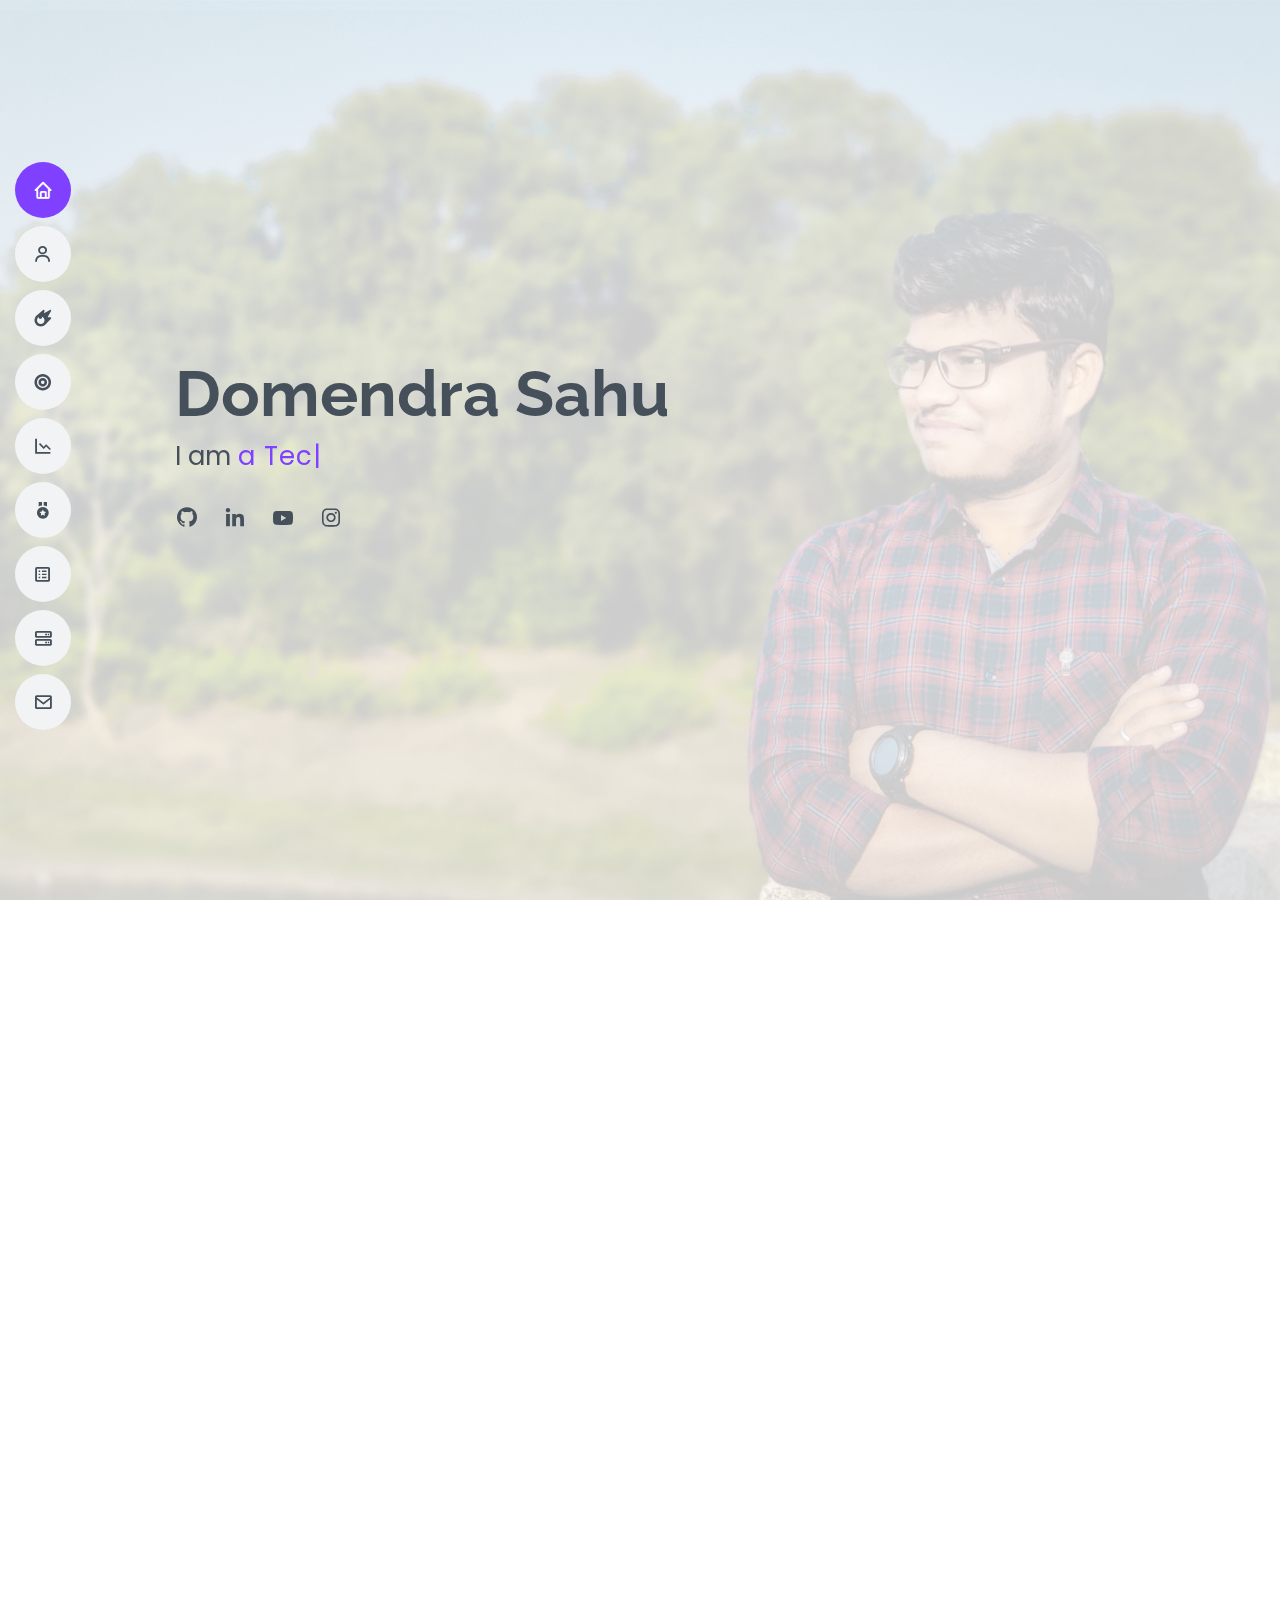
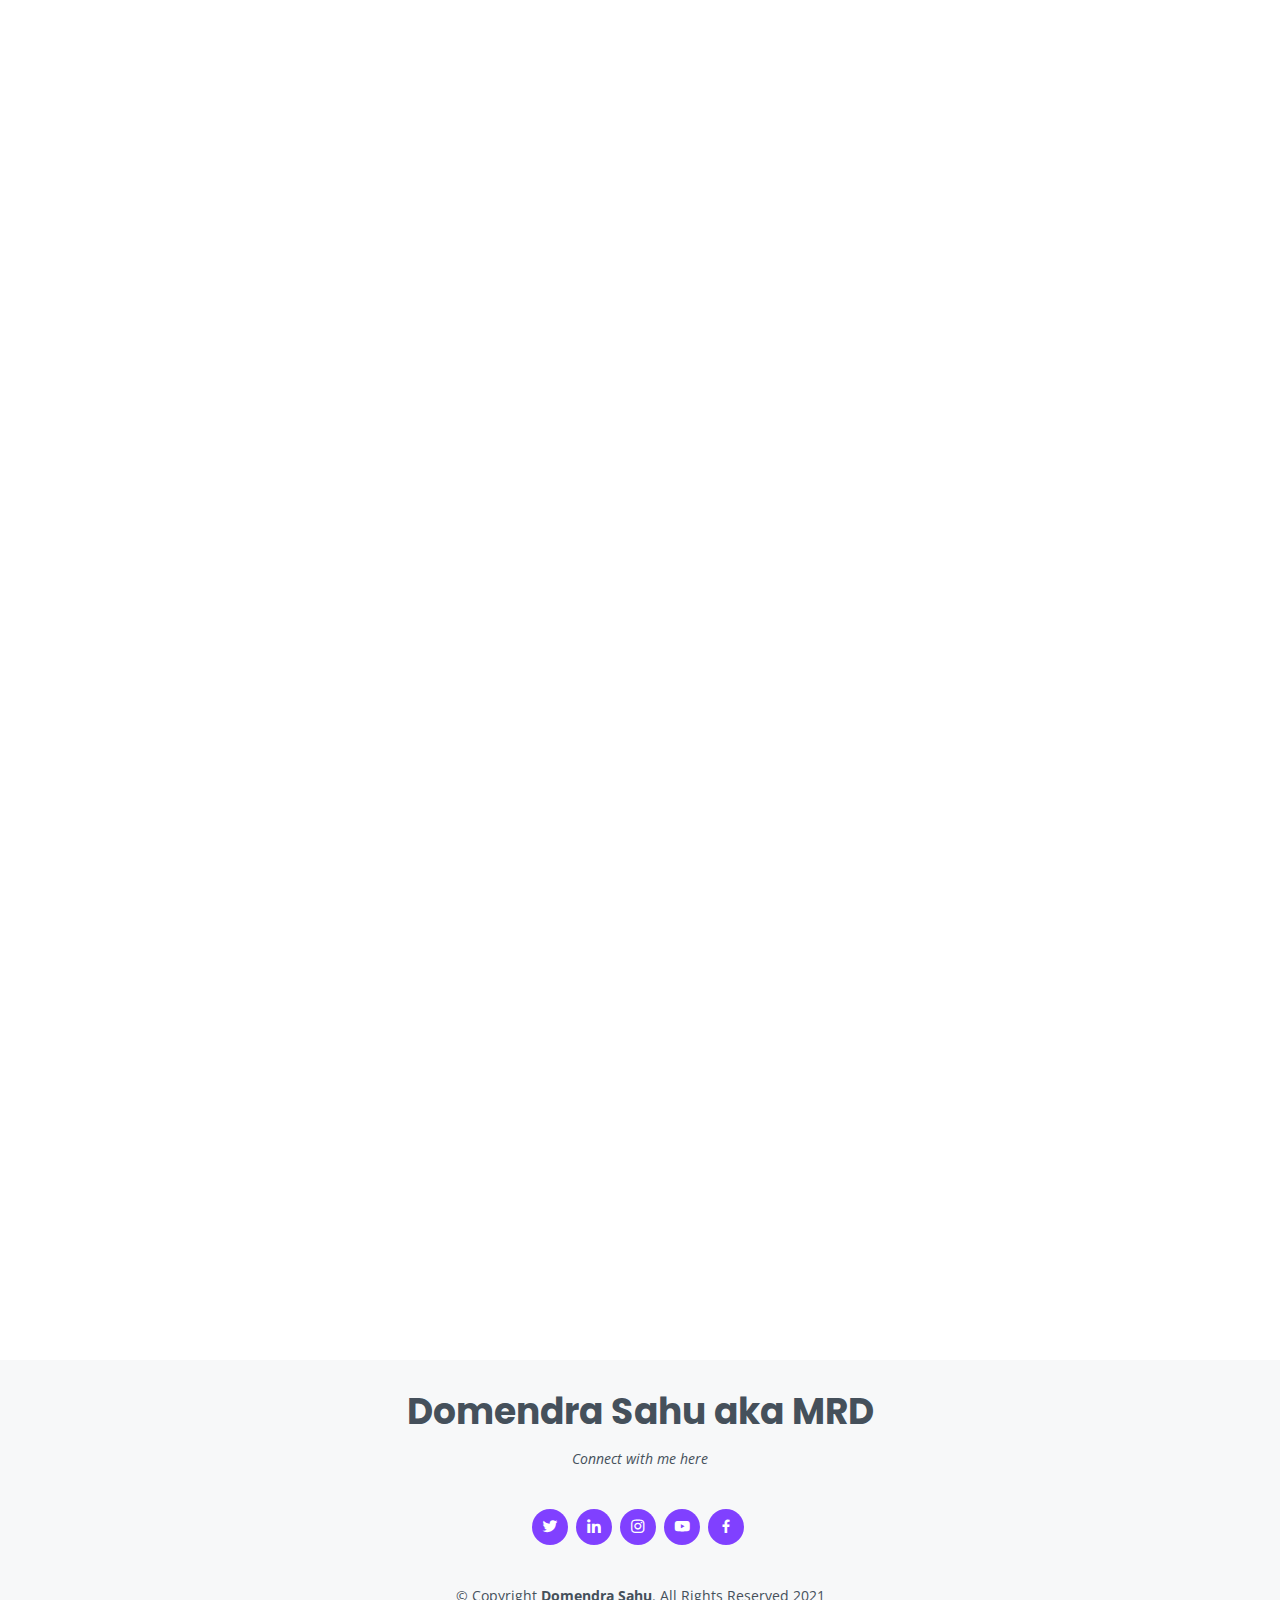
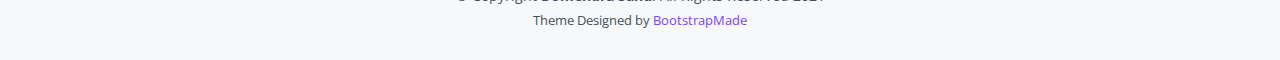
==== commit 08210e19: "Update index.html" ====
--- a/index.html
+++ b/index.html
@@ -118,7 +118,7 @@
           <div class="col-lg-3 col-md-6">
             <div class="count-box">
               <i class="icofont-code-alt"></i>
-              <span data-toggle="counter-up">1005630</span>
+              <span data-toggle="counter-up">105800</span>
               <p>Lines Of Code on Github</p>
             </div>
           </div>
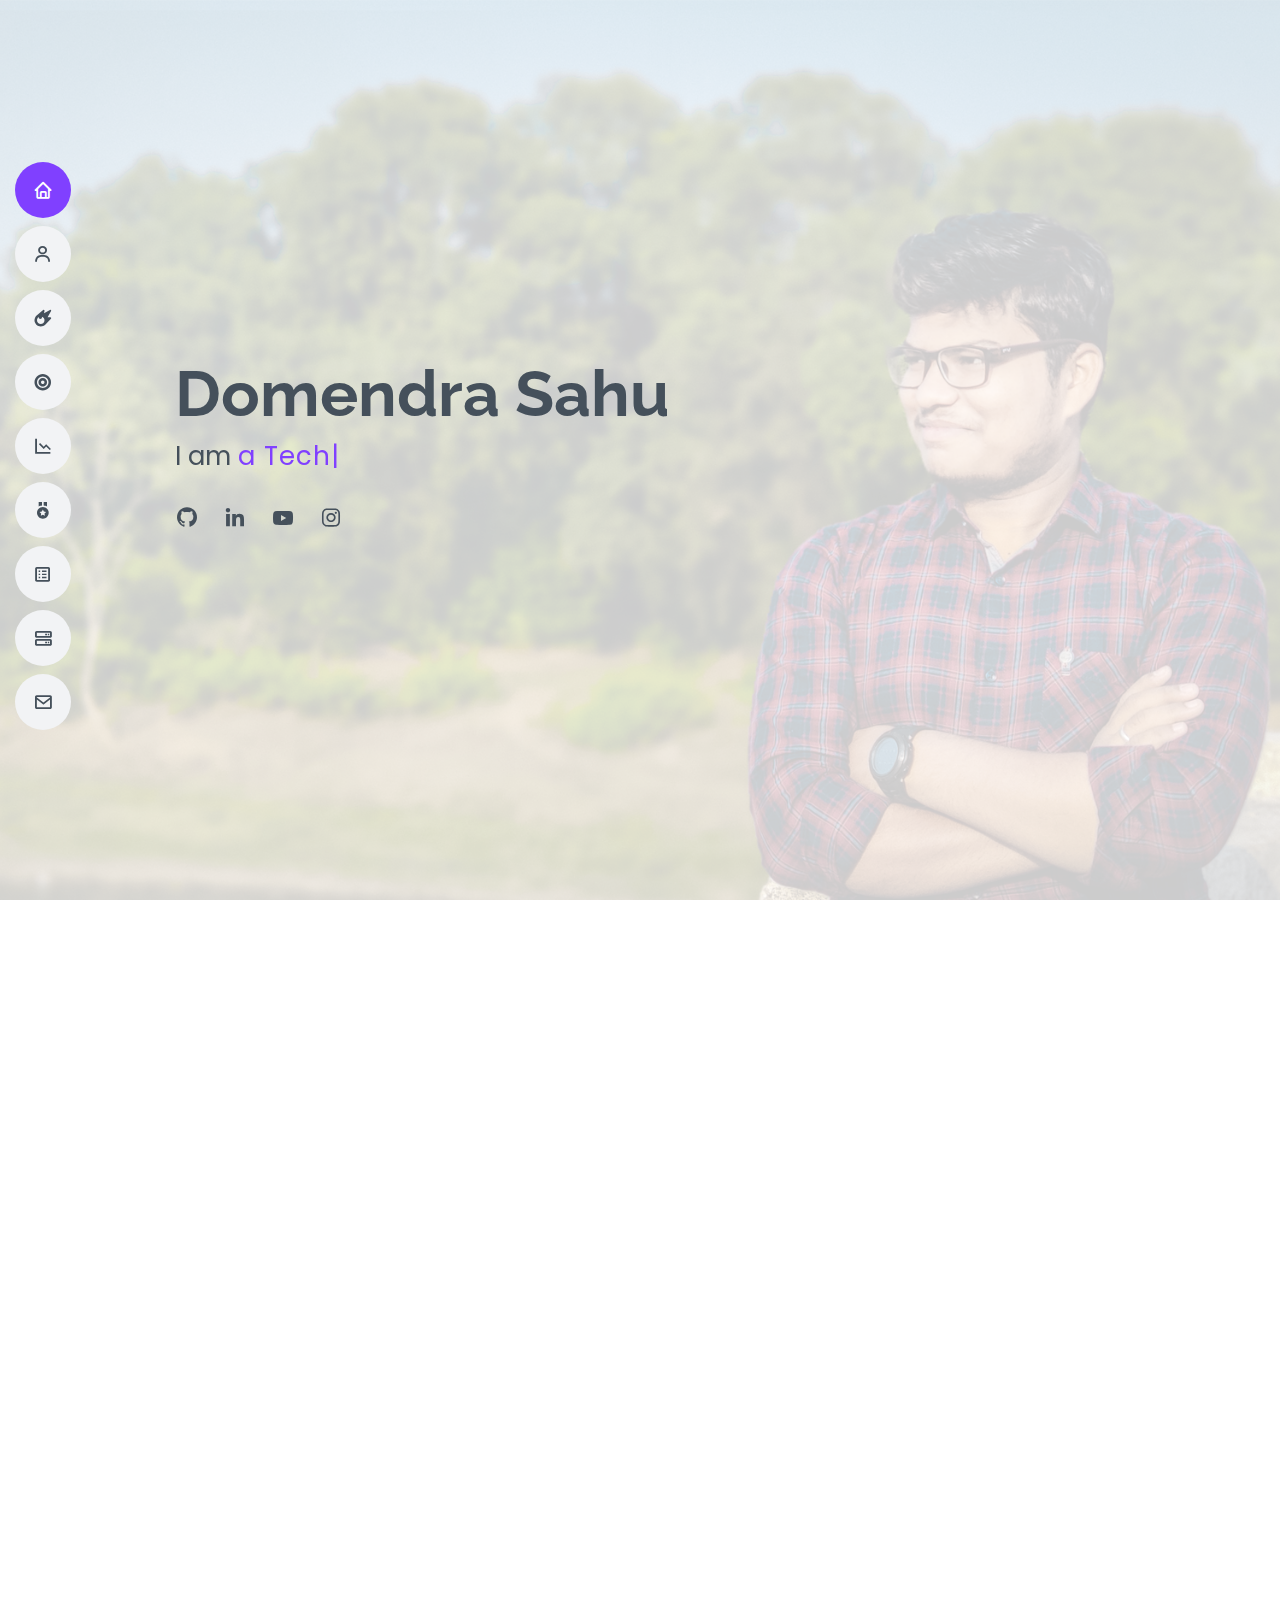
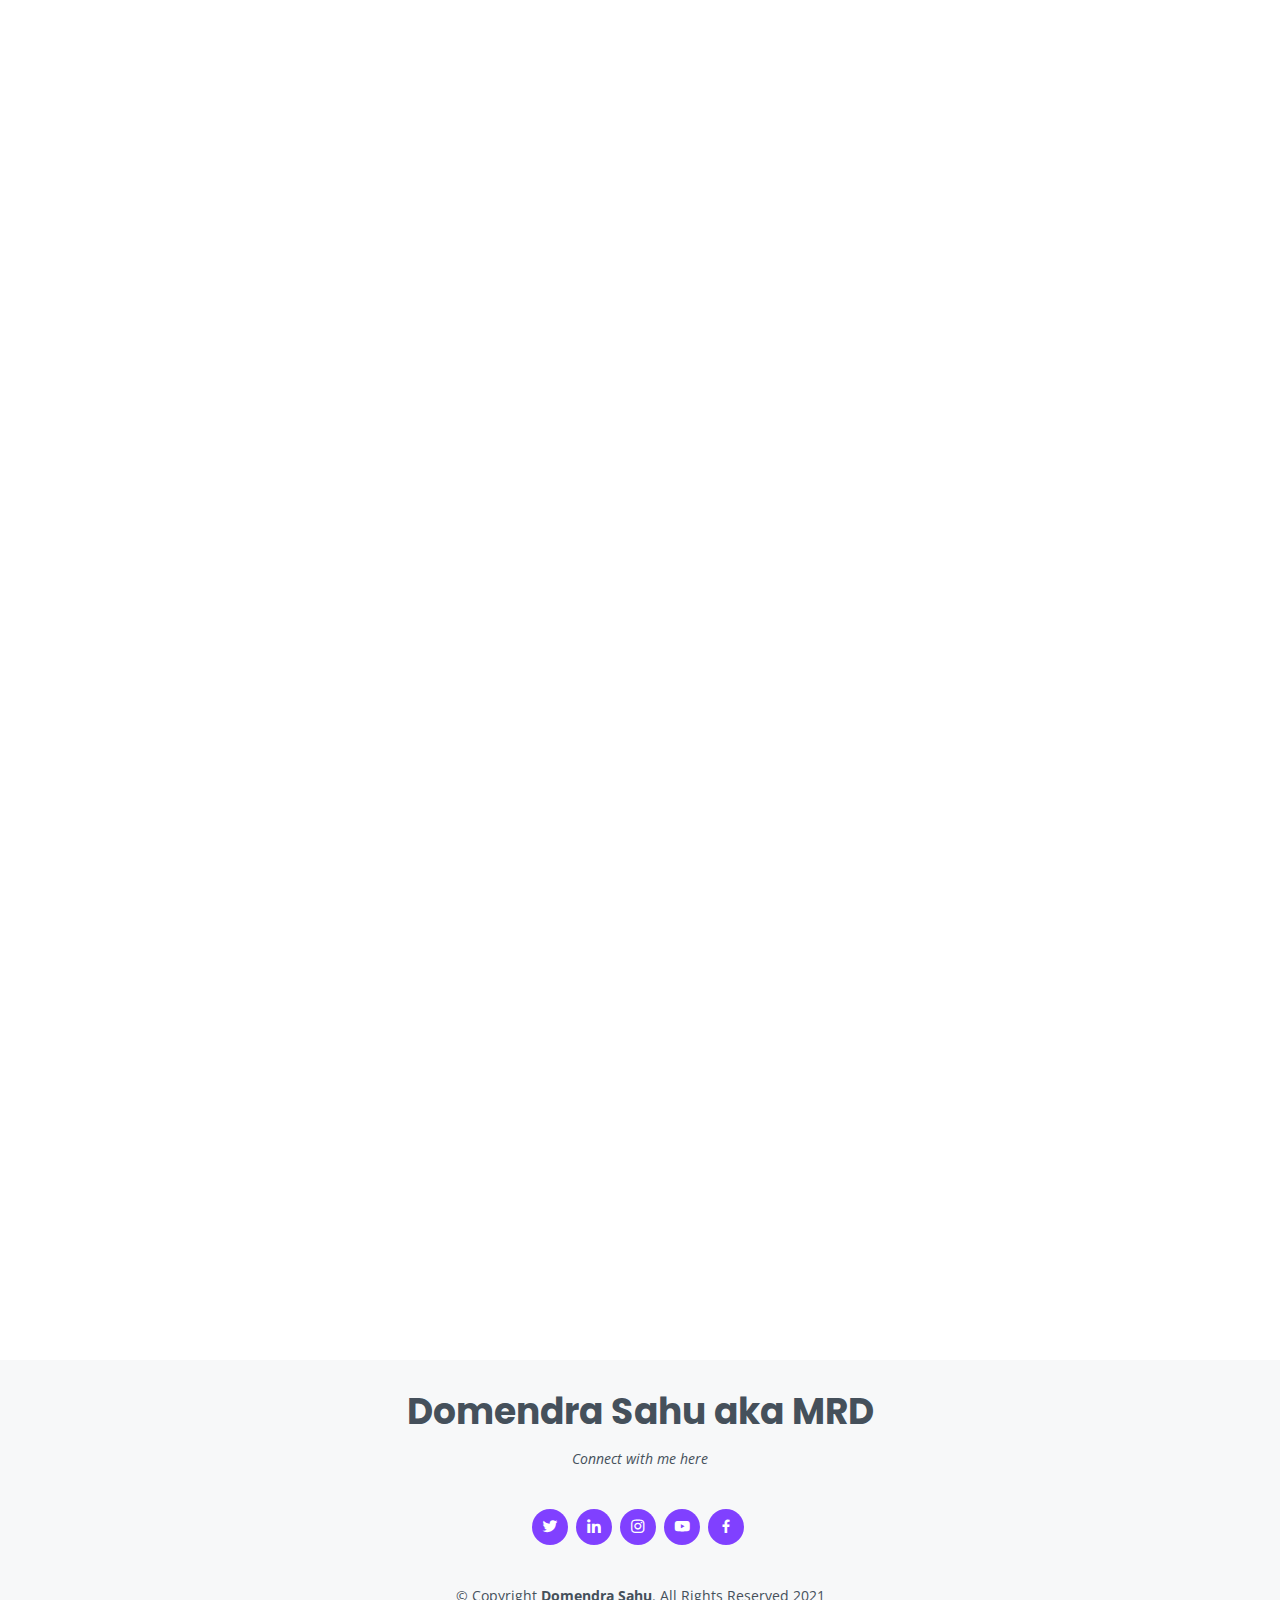
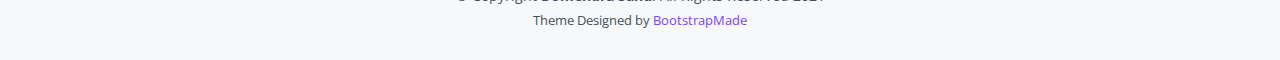
==== commit c39a3a7c: "Update index.html" ====
--- a/index.html
+++ b/index.html
@@ -4,7 +4,7 @@
 <head>
   <meta charset="utf-8">
   <meta content="width=device-width, initial-scale=1.0" name="viewport">
-  <meta property="og:image" content="assets/domendra-prof.png" />
+  <meta property="og:image" content="assets/domendra-profile.png" />
 
   <title>Domendra Sahu</title>
   <meta content="Portfolio site of Domendra Sahu, made using bootstrap theme" name="descriptison">
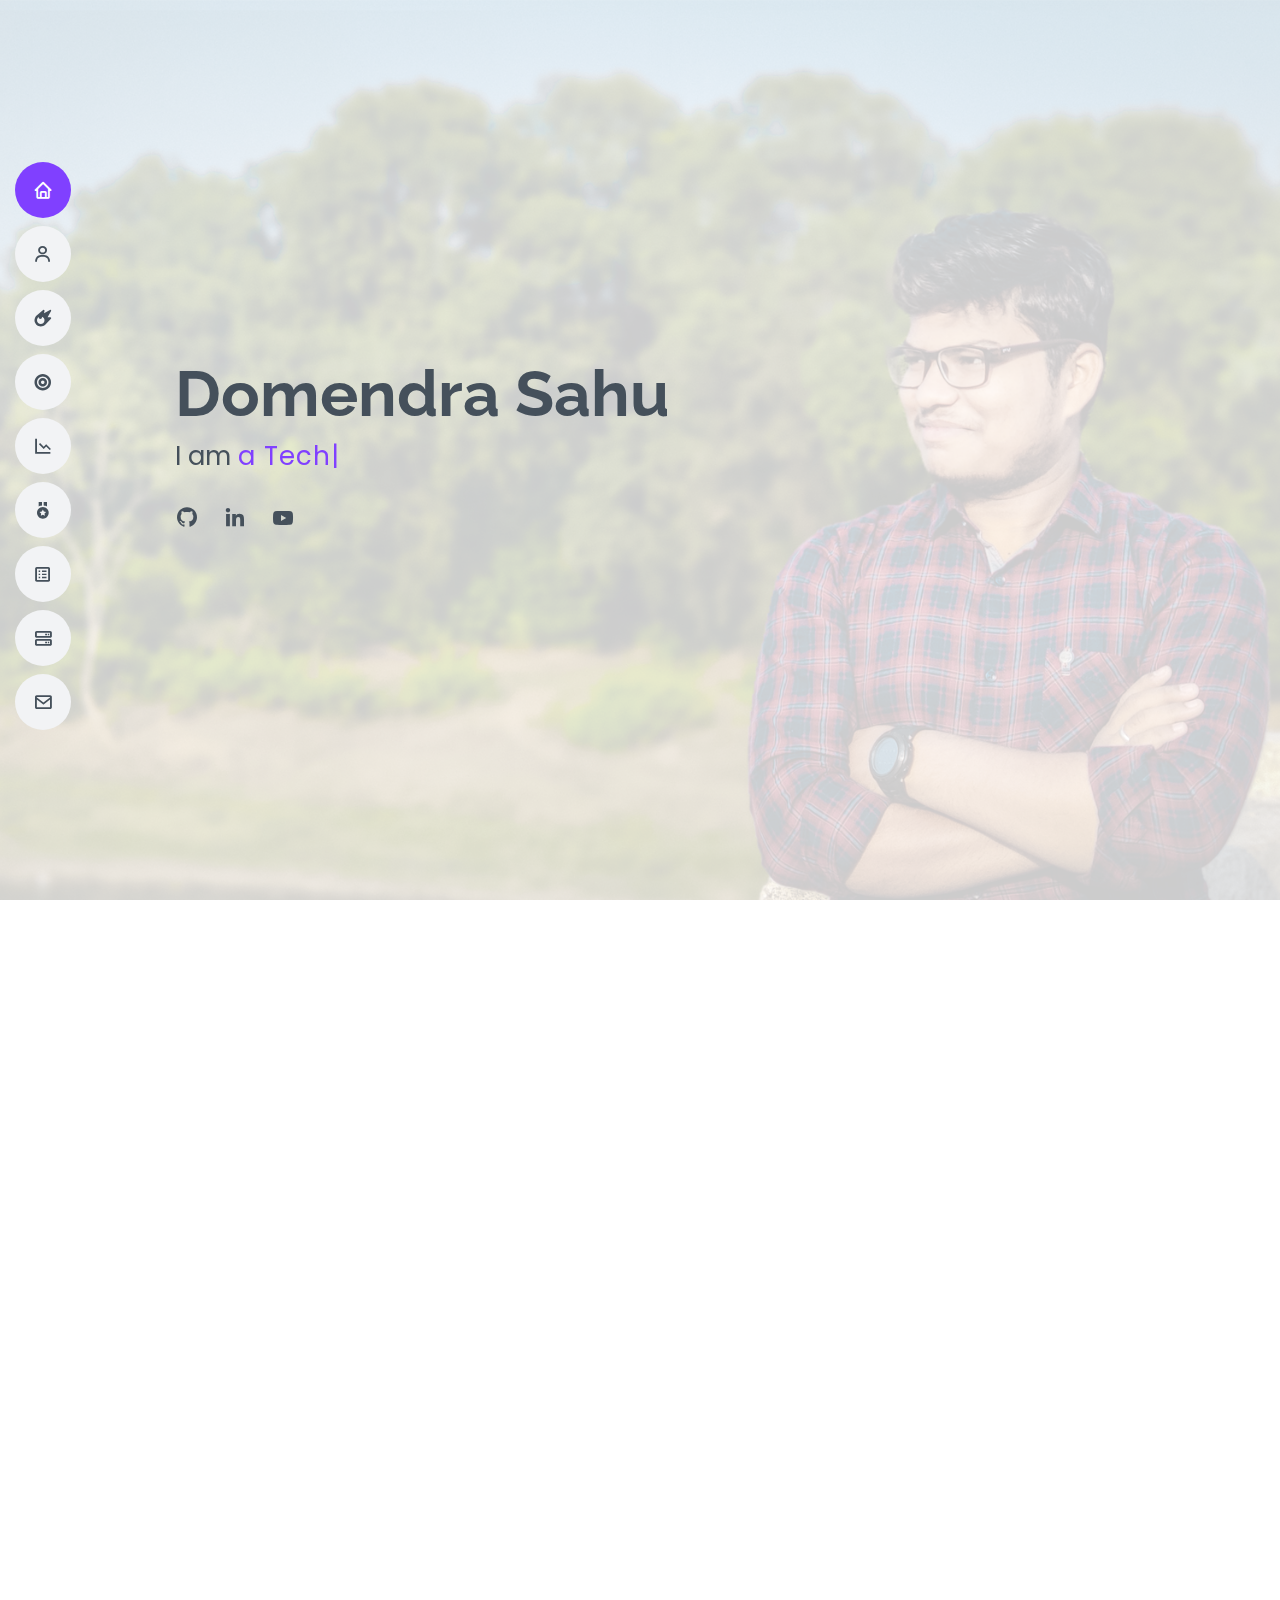
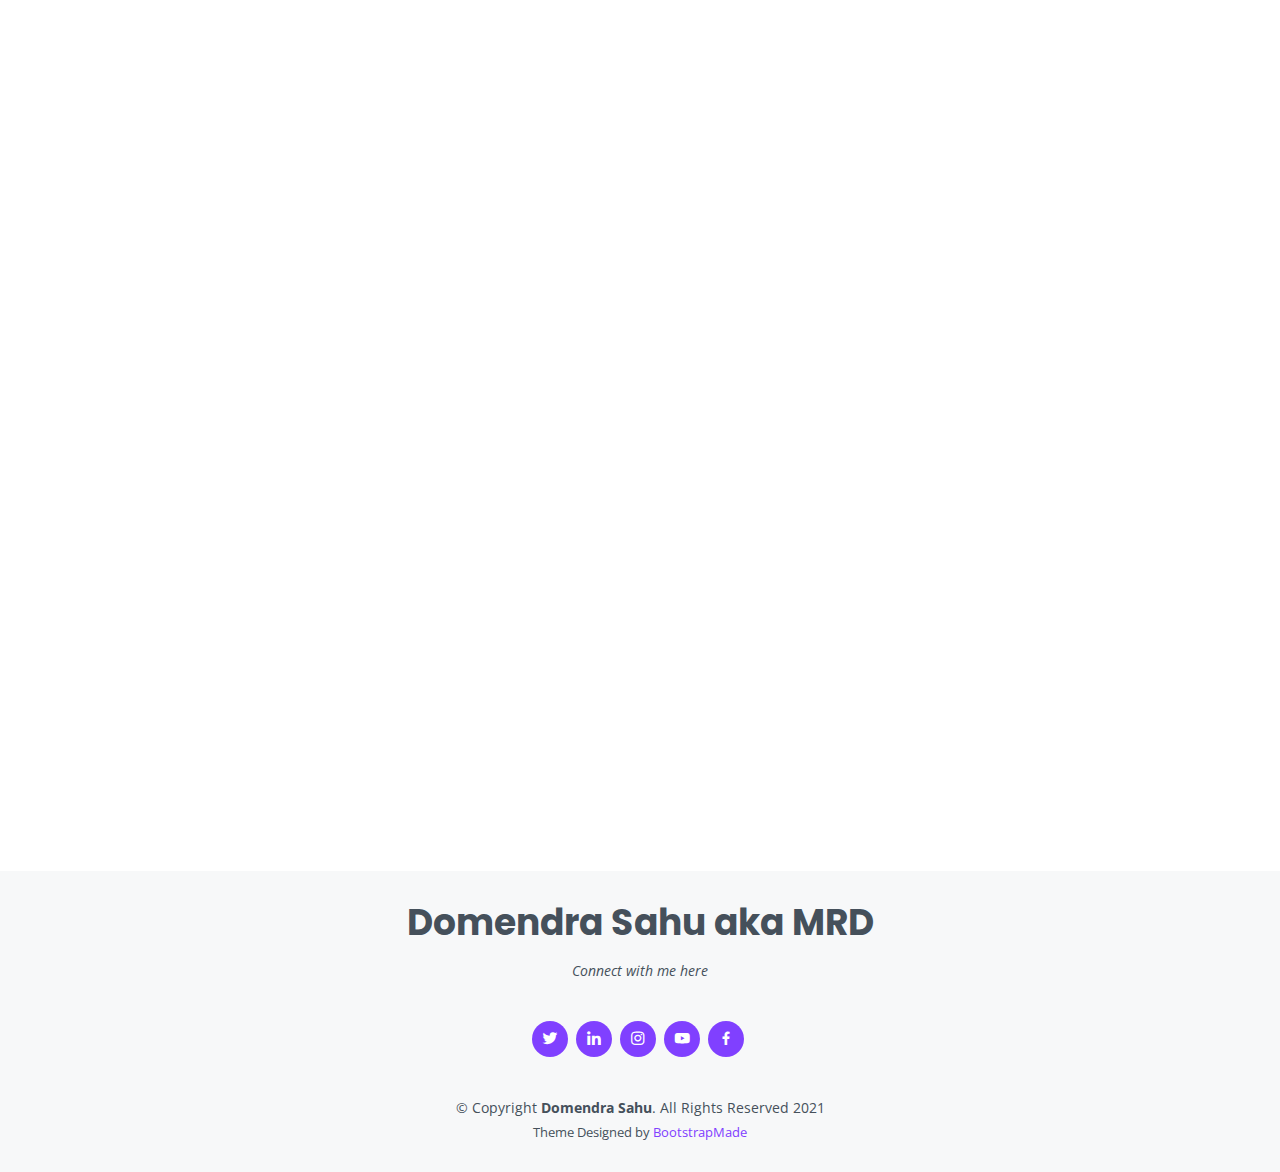
==== commit d8f48dd2: "Update index.html" ====
--- a/index.html
+++ b/index.html
@@ -61,7 +61,6 @@
         <a href="https://github.com/idomendrasahu"><i class="bx bxl-github"></i></a>
         <a href="https://linkedin.com/in/idomendrasahu" class="linkedin"><i class="bx bxl-linkedin"></i></a>
         <a href="https://www.youtube.com/channel/UCmtYfVhr45DHMQMa3tmImlw"><i class='bx bxl-youtube'></i></a>
-        <a href="https://instagram.com/idomendrasahu"><i class='bx bxl-instagram'></i></a>
       </div>
     </div>
   </section>
@@ -156,7 +155,7 @@
           <div class="col-lg-3 col-md-6">
             <div class="count-box">
               <i class="icofont-binary"></i>
-              <span data-toggle="counter-up">61</span>
+              <span data-toggle="counter-up">96</span>
               <p>Github Contributions</p>
             </div>
           </div>
@@ -300,19 +299,13 @@
               <h5>2017 - 2018</h5>
               <p><em>Vandana Public School, Simga</em></p>
             </div>
-            <h3 class="resume-title">Workshops & Seminars Experience</h3>
+            <h3 class="resume-title">Workshops Experience</h3>
             <div class="resume-item">
               <h4>Introduction to Programming Using Python</h4>
               <h5>November 2019</h5>
               <p><a href="https://www.microsoft.com/en-in/"><em>Microsoft</em></a></p>
               <p>
-                What I Learned from this workshop :
-                ● Install Python and write your first program
-                ● Python Syntax And Semantics
-                ● Basics of the Python programming language
-                ● Use variables to store, retrieve and calculate information
-                ● Utilize core programming tools such as functions and loops
-                viewed here - <a
+                <a
                   href="https://drive.google.com/file/d/11fe-gzHkep1ReZLSobrUPeK9l_XAafKI/view?usp=sharing">●Certificate</a>.
               </p>
             </div>
@@ -323,130 +316,12 @@
               <p>
                 I have successfully participated in the "Artificial Intelligence Workshop" workshop conducted by Ethical
                 Edufabric PVT. LTD during TECHNOVATE 2019 at IIIT Naya Raipur Workshop sponsored by "Microsoft".
-
-                What I learned from this workshop :
-                ● Python Programming
-                ● Artificial Intelligence (AI)
-                ● Data Analysis
-                ● Application Programming Interfaces (API)
-                ● Numpy
-                ● Application development
-                ● Machine Learning (ML) Algorithms
-                ● Logistic Regression
                 <a
                   href="https://drive.google.com/file/d/1NYF7VPCevqmwHqd0NlkNBjlxre3yH4iC/view?usp=sharing">●Certificate</a>
                 <a href="https://drive.google.com/file/d/1Vm7j1NS1JTzwHKM01x0FQH5gtuVOe6Ra/view?usp=sharing">●Workshop
                   Summary</a>
               </p>
-            </div>
-            <div class="resume-item">
-              <h4>Startup Canvas Workshop</h4>
-              <h5>Jan 2020 – Feb 2020</h5>
-              <p><a href="https://www.ecell-iitkgp.org/"><em>Entrepreneurship Cell, IIT Kharagpur</em></a></p>
-              <p>
-                This is a certified workshop by Paytm Build for India to give insights about building a startup from
-                scratch.
-              </p>
-            </div>
-            <div class="resume-item">
-              <h4>Industry 4.0 Conclave Workshop</h4>
-              <h5>Jan 2020 – Feb 2020</h5>
-              <p><a href="https://www.ecell-iitkgp.org/"><em>Entrepreneurship Cell, IIT Kharagpur</em></a></p>
-              <p>
-                In this workshop, I learn about :
-                ● What is Industry 4.0?
-                Industry 4.0 – or the Industrial Internet of Things – is on the verge of radically changing how
-                manufacturers operate.
-                ● The Nine Pillars of Technological Advancement.
-                ● What is the goal for Industry 4.0?
-                ● How the industry 4.0 can help in everyday life?
-                ● Impact on the technology.
-                ● Is India ready for Industry 4.0?
-              </p>
-            </div>
-            <div class="resume-item">
-              <h4>AI Workshop</h4>
-              <h5>Jan 2020 – Feb 2020</h5>
-              <p><a href="https://www.ecell-iitkgp.org/"><em>Entrepreneurship Cell, IIT Kharagpur</em></a></p>
-              <p>
-                In this workshop, I learn about the Integration of AI in conventional Business Models. It was a very
-                interactive workshop by Mr. Fractal.
-              </p>
-            </div>
-            <div class="resume-item">
-              <h4>SAMSUNG Workshop</h4>
-              <h5>Jan 2020 – Feb 2020</h5>
-              <p><a href="https://www.ecell-iitkgp.org/"><em>Entrepreneurship Cell, IIT Kharagpur</em></a></p>
-              <p>
-                This is a workshop on Technology Innovation by SAMSUNG to help you build your entrepreneurial
-                background, where I learn how big companies care more about customer satisfaction.
-              </p>
-            </div>
-            <div class="resume-item">
-              <h4>SAMSUNG Workshop</h4>
-              <h5>Jan 2020 – Feb 2020</h5>
-              <p><a href="https://www.ecell-iitkgp.org/"><em>Entrepreneurship Cell, IIT Kharagpur</em></a></p>
-              <p>
-                This is a workshop on Technology Innovation by SAMSUNG to help you build your entrepreneurial
-                background, where I learn how big companies care more about customer satisfaction.
-              </p>
-            </div>
-            <div class="resume-item">
-              <h4>Finance Workshop</h4>
-              <h5>Jan 2020 – Feb 2020</h5>
-              <p><a href="https://www.ecell-iitkgp.org/"><em>Entrepreneurship Cell, IIT Kharagpur</em></a></p>
-              <p>
-                It was really insightful workshop about What you need to know about finance before you start anything by
-                Ms. Hansi Mehrotra (CEO, The Money Hans, Linkedin Top Voices 2018).
-              </p>
-            </div>
-            <div class="resume-item">
-              <h4>Seminar on Evolving Tech</h4>
-              <h5>Jan 2020 – Feb 2020</h5>
-              <p><a href="https://www.ecell-iitkgp.org/"><em>Entrepreneurship Cell, IIT Kharagpur</em></a></p>
-              <p>
-                It was a great session based on how technology revolving so fast and how the telecom industry is going
-                to boom in a few years. They also talk about 5G and how this technology is changing the upcoming world.
-              </p>
-            </div>
-            <div class="resume-item">
-              <h4>Entrepreneurship-Talk Seminar Day 1 & 2</h4>
-              <h5>Jan 2020 – Feb 2020</h5>
-              <p><a href="https://www.ecell-iitkgp.org/"><em>Entrepreneurship Cell, IIT Kharagpur</em></a></p>
-              <p>
-                Day 1
-                ● It was a great experience to learning from these Speakers. They share their life experiences about the
-                industry and business, how they create and analyze the market, making models, and many more.
-
-                ● Mr. Sagar Daryani shares his journey of building his startup from scratch that was a really inspiring
-                and insightful story.
-              </p>
-              <p>
-                Day 2
-
-                ● How Startups Innovate?
-                ● Personalization of products powered by data – Pros and Cons
-                ● Insights on Government Initiatives for Startups
-              </p>
-
-            </div>
-            <div class="resume-item">
-              <h4>Seminar on Evolving Tech</h4>
-              <h5>Jan 2020 – Feb 2020</h5>
-              <p><a href="https://www.ecell-iitkgp.org/"><em>Entrepreneurship Cell, IIT Kharagpur</em></a></p>
-              <p>
-                It was a great session based on how technology revolving so fast and how the telecom industry is going
-                to boom in a few years. They also talk about 5G and how this technology is changing the upcoming world.
-              </p>
-            </div>
-            <div class="resume-item">
-              <h4>Seminar on Evolving Tech</h4>
-              <h5>Jan 2020 – Feb 2020</h5>
-              <p><a href="https://www.ecell-iitkgp.org/"><em>Entrepreneurship Cell, IIT Kharagpur</em></a></p>
-              <p>
-                It was a great session based on how technology revolving so fast and how the telecom industry is going
-                to boom in a few years. They also talk about 5G and how this technology is changing the upcoming world.
-              </p>
+
             </div>
 
             <h3 class="resume-title">Trainning Experience</h3>
@@ -460,15 +335,6 @@
                 the training on "Data Structure with C" domain. This training consists of around 2 DS
                 projects and the required theory.
               </p>
-              <p>
-                What I Learned :
-                ● Introduction: Basic Terminology,
-                ● Stacks and Queues: Abstract Data Type
-                ● Trees: Basic terminology
-                ● Graphs Terminologies
-                ● Searching and Sorting
-
-              </p>
 
             </div>
             <div class="resume-item">
@@ -485,6 +351,26 @@
 
               </p>
             </div>
+            <h3 class="resume-title">Volunteer Experience</h3>
+            <div class="resume-item">
+              <h4>Section Leader</h4>
+              <p><a href="https://nss.gov.in/"><em>National Service Scheme</em></a>
+              <h5>Augus 2019 - Present</h5>
+              <p><a href="https://drive.google.com/drive/folders/1oJ8ZuVbXkAF74NhFKXe9qdCmjyuQtMch?usp=sharing"><em>NSS
+                    Camp Kachhar</em></a>
+              <h5>23rd Feb - 29th Feb, 2020</h5>
+              <p>
+                Attended 7 Days Special Village Camps “Gram Vikas Ke Liye Yuva” for creating awareness in Kacchar
+                Village(Bilaspur),
+              </p>
+              </p>
+            </div>
+            <div class="resume-item">
+              <h4>Campus Ambassador</h4>
+              <h5>Sep 2020 - April, 2021</h5>
+              <p><a href="https://cvdragon.com/"><em>cvDragon</em></a>
+              </p>
+            </div>
           </div>
           <div class="col-lg-6">
             <h3 class="resume-title">Community Experience</h3>
@@ -494,12 +380,8 @@
               <p><a href="https://www.linkedin.com/company/girlscript-chapter-bilaspur/"><em>Girlscript Chapter
                     Bilaspur</em></a></p>
               <p>
-                My Work Includes:
-                ● Spread awareness about Girlscript events and program in my region.
-                ● Helping in Nurture a student community with the knowledge of the services.
-                ● Ensuring enthusiastic participation from my region.
-                ● Helping in Planning and organizing events in my community.
-                ● Initiate marketing and promotional activities, including social media promotions.
+                I am helping Nurture a student community with the knowledge of the services, also Planning and
+                organizing events in my community, ensuring enthusiastic participation from my region.
               </p>
             </div>
             <div class="resume-item">
@@ -507,50 +389,11 @@
               <h5>August 2019 - Present</h5>
               <p><a href="https://www.linkedin.com/groups/10499004/"><em>Developers Club GECB</em></a></p>
               <p>
-                My Roles and Responsibilities for this position are :
-                ● To spread awareness about current technology and tech trends among the students’ community.
-                ● Creating a friendly environment to grow and learn together.
-                ● Organize and manage various events like webinars,seminars, workshop.
-                ● I have designed Front End Responsive working website which is developed by the use of HTML, CSS.
-              </p>
-            </div>
-            <div class="resume-item">
-              <h4>E-cell Campus Ambassador</h4>
-              <h5>December 2020 - Present</h5>
-              <p><a href="https://my.moodi.org/"><em>Mood Indigo IIT Bombay</em></a></p>
-              <p>
-                My work includes-
-                ● Representing the company on my campus and help students in finding internships.
-                ● Actively taking part in the technical and non-technical events organised by the company, like
-                hackathons, webinars etc.
-              </p>
-            </div>
-            <div class="resume-item">
-              <h4>Graphic Designer</h4>
-              <h5>February 2020 - Present</h5>
-              <p><a href="https://www.facebook.com/kaushalam.gecb/"><em>Kaushalam - Annual Techfest of GOVERNMENT
-                    ENGINEERING
-                    COLLEGE </em></a></p>
-              <p>
-                My Work Includes –
-                ● Logo Designing
-                ● Poster Designing
-                ● T-shirt Designing
-                ● Badges and Certificate Designing
-              </p>
-            </div>
-            <div class="resume-item">
-              <h4>Core Member</h4>
-              <h5>September 2019 - Present</h5>
-              <p><a><em>E-cell - Placement and Traning Department GECB </em></a></p>
-              <p>
-                My Roles and Responsibilities for this position are :
-                ● To spread awareness about the jobs & service among the students’ community
-                ● To manage PR Relation between various Brands and Students.
-                ● To helping Organize and manage various events like seminars, workshop, and how-to
-                sessions related to placement and campus selection
-
-              </p>
+                I have designed Front End Responsive working website which is developed by the use of HTML, CSS for
+                Developers Club GECB.
+              </p>
+
+
             </div>
             <h3 class="resume-title">Hackathons & Competitions</h3>
             <div class="resume-item">
@@ -584,15 +427,10 @@
               <p><a href="https://www.facebook.com/greatstep"><em>Great Step 2020, Indian Institute of Technology,
                     Kharagpur</em></a></p>
               <p>
-                In this case study we answered following questions -
-                ● Present the descriptive statistics (mean, median, mode, standard deviation and coefficient of
-                variation for all four variables (PM10, PM2.5, WS and AT). Draw inference from the descriptive
+                In this case study, I present the descriptive statistics (mean, median, mode, standard deviation and
+                coefficient of
+                variation for all four variables (PM10, PM2.5, WS, and AT) and draw inference from the descriptive
                 statistics.
-                ● Does PM10 and PM2.5 follow a similar trend over the sampling duration? Compare the trend based on
-                scatter plot and correlation coefficient.
-                ● Is PM10 significantly correlated with WS and AT at 5% level of significance? Justify your answer.
-                ● Find out the linear relationships of PM10 and PM2.5 with WS and AT. Which relationship provides a
-                better model fit? Establish through statistical test (carry out F-test).
                 <a href="https://github.com/idomendrasahu/Safety-Data-Analytics-Project-IITKGP">Safety Data Analytics
                   Project</a>.
               </p>
@@ -603,9 +441,7 @@
               <p><a href="https://www.facebook.com/greatstep"><em>Great Step 2020, Indian Institute of Technology,
                     Kharagpur</em></a></p>
               <p>
-                A Mining Project is being planned which will be using water from a nearby river for its operations.
-                There are also other stakeholders who use the river water for other use. There is an apprehension that
-                due to commissioning of the project, the effects will be felt downstream.In this project our team
+                In this project our team
                 made analysis about different kind of solution about Various Mining Project.
 
                 <a href="https://github.com/idomendrasahu/Enviro-Case-Study">Enviro Case Study</a>.
@@ -635,35 +471,7 @@
               <p><a><em>Attendee
                   </em></a></p>
             </div>
-            <h3 class="resume-title">Volunteer Experience</h3>
-            <div class="resume-item">
-              <h4>Section Leader</h4>
-              <p><a href="https://nss.gov.in/"><em>National Service Scheme</em></a>
-              <h5>Augus 2019 - Present</h5>
-              <p><a href="https://drive.google.com/drive/folders/1oJ8ZuVbXkAF74NhFKXe9qdCmjyuQtMch?usp=sharing"><em>NSS
-                    Camp Kachhar</em></a>
-              <h5>23rd Feb - 29th Feb, 2020</h5>
-              <p>
-                Attended 7 Days Special Village Camps “Gram Vikas Ke Liye Yuva” for creating awareness in Kacchar
-                Village(Bilaspur),
-              </p>
-              <p>
-                My Roles and Responsibilities for this position are :
-                ● Teaching unprivileged students and motivating them in adopted village.
-                ● Slogans making, poster making, essay writing, art and crafts creation competitions for different
-                issues to create awareness.
-                ● Teaching about digitalization, Cashless payments and other banking services in adopted village.
-                ● Spreading awareness in society for different issues like sanity, sewage, population, cleanliness,
-                digitalization, diseases, environment, etc.
-              </p>
-              </p>
-            </div>
-            <div class="resume-item">
-              <h4>Campus Ambassador</h4>
-              <h5>Sep 2020 - April, 2021</h5>
-              <p><a href="https://cvdragon.com/"><em>cvDragon</em></a>
-              </p>
-            </div>
+
           </div>
         </div>
 
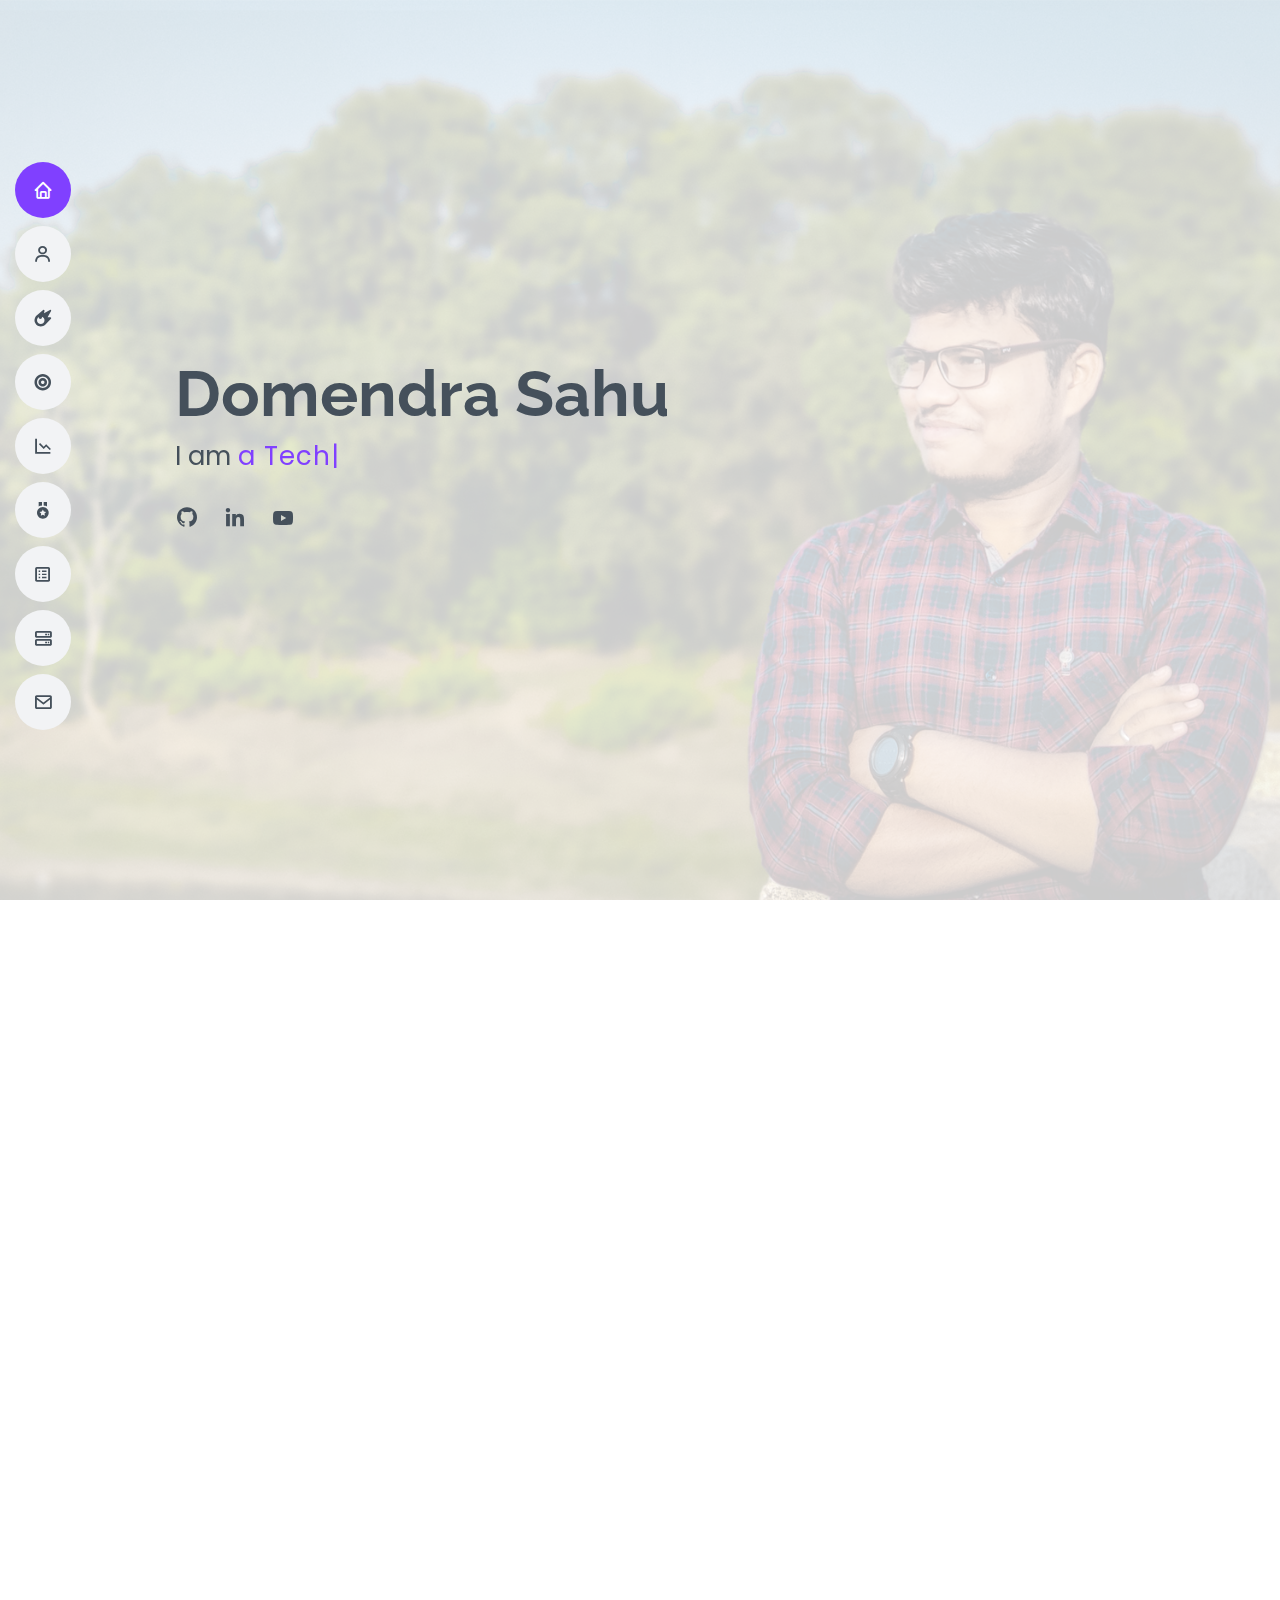
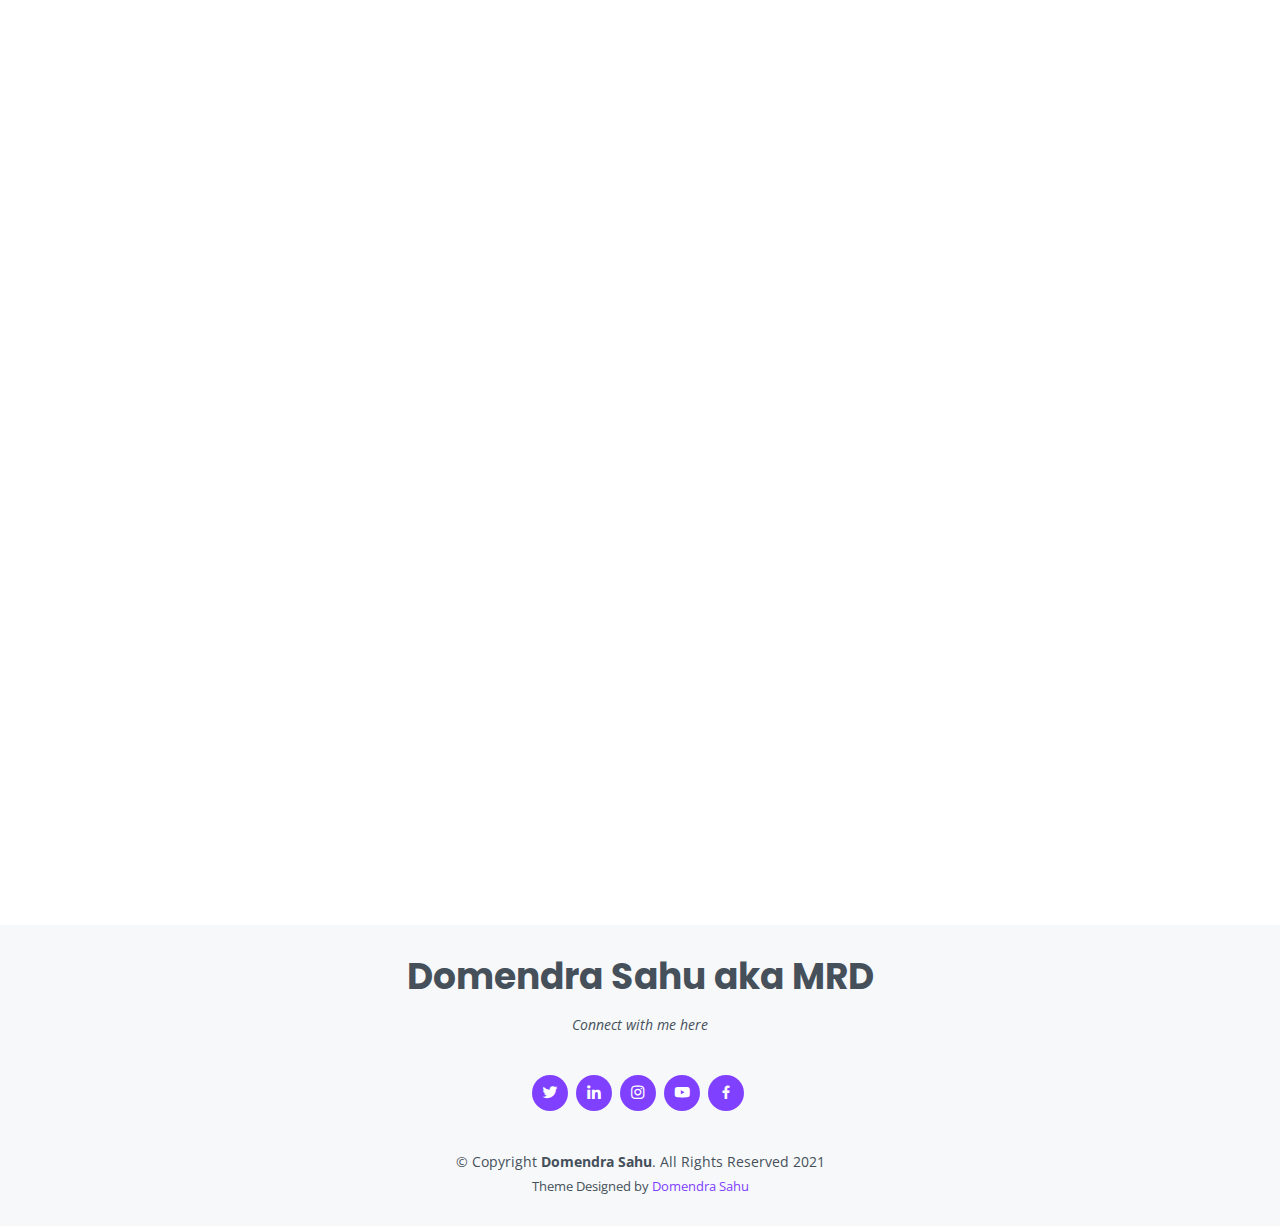
==== commit 6004a2cc: "Update index.html" ====
--- a/index.html
+++ b/index.html
@@ -117,8 +117,8 @@
           <div class="col-lg-3 col-md-6">
             <div class="count-box">
               <i class="icofont-code-alt"></i>
-              <span data-toggle="counter-up">105800</span>
-              <p>Lines Of Code on Github</p>
+              <span data-toggle="counter-up">106717</span>
+              <p><a href="https://line-count.herokuapp.com/">Lines Of Code on Github</a></p>
             </div>
           </div>
 
@@ -133,7 +133,7 @@
           <div class="col-lg-3 col-md-6 mt-5 mt-lg-0">
             <div class="count-box">
               <i class="icofont-file-document"></i>
-              <span data-toggle="counter-up">7</span>
+              <span data-toggle="counter-up">8</span>
               <p>Projects</p>
             </div>
           </div>
@@ -676,6 +676,19 @@
                 <p>Our team created Robot for Geobotics Robotic Competetion,held at IIT Kharagpur</p>
                 <div class="portfolio-links">
                   <a href="https://github.com/idomendrasahu/Geobotics-Robot-Project"><i class="bx bx-link"></i></a>
+                </div>
+              </div>
+            </div>
+          </div>
+          <div class="col-lg-4 col-md-6 portfolio-item filter-card">
+            <div class="portfolio-wrap">
+              <img src="assets/img/projectlogos/memorygame.png" class="img-fluid" alt="">
+              <div class="portfolio-info">
+                <h4>Memory Game</h4>
+                <p>Memory Game is a brain game.This game is made
+                  by using HTML CSS & Java Script.I made this game for my younger brother and sister.</p>
+                <div class="portfolio-links">
+                  <a href="https://idomendrasahu.github.io/memorygame/"><i class="bx bx-link"></i></a>
                 </div>
               </div>
             </div>
@@ -1098,7 +1111,7 @@
         <!-- You can delete the links only if you purchased the pro version. -->
         <!-- Licensing information: [license-url] -->
         <!-- Purchase the pro version with working PHP/AJAX contact form: https://bootstrapmade.com/free-html-bootstrap-template-my-resume/ -->
-        Theme Designed by <a href="https://bootstrapmade.com/">BootstrapMade</a>
+        Theme Designed by <a href="https://idomendrasahu.github.io/idomendrasahuportfolio/">Domendra Sahu</a>
       </div>
     </div>
   </footer><!-- End Footer -->
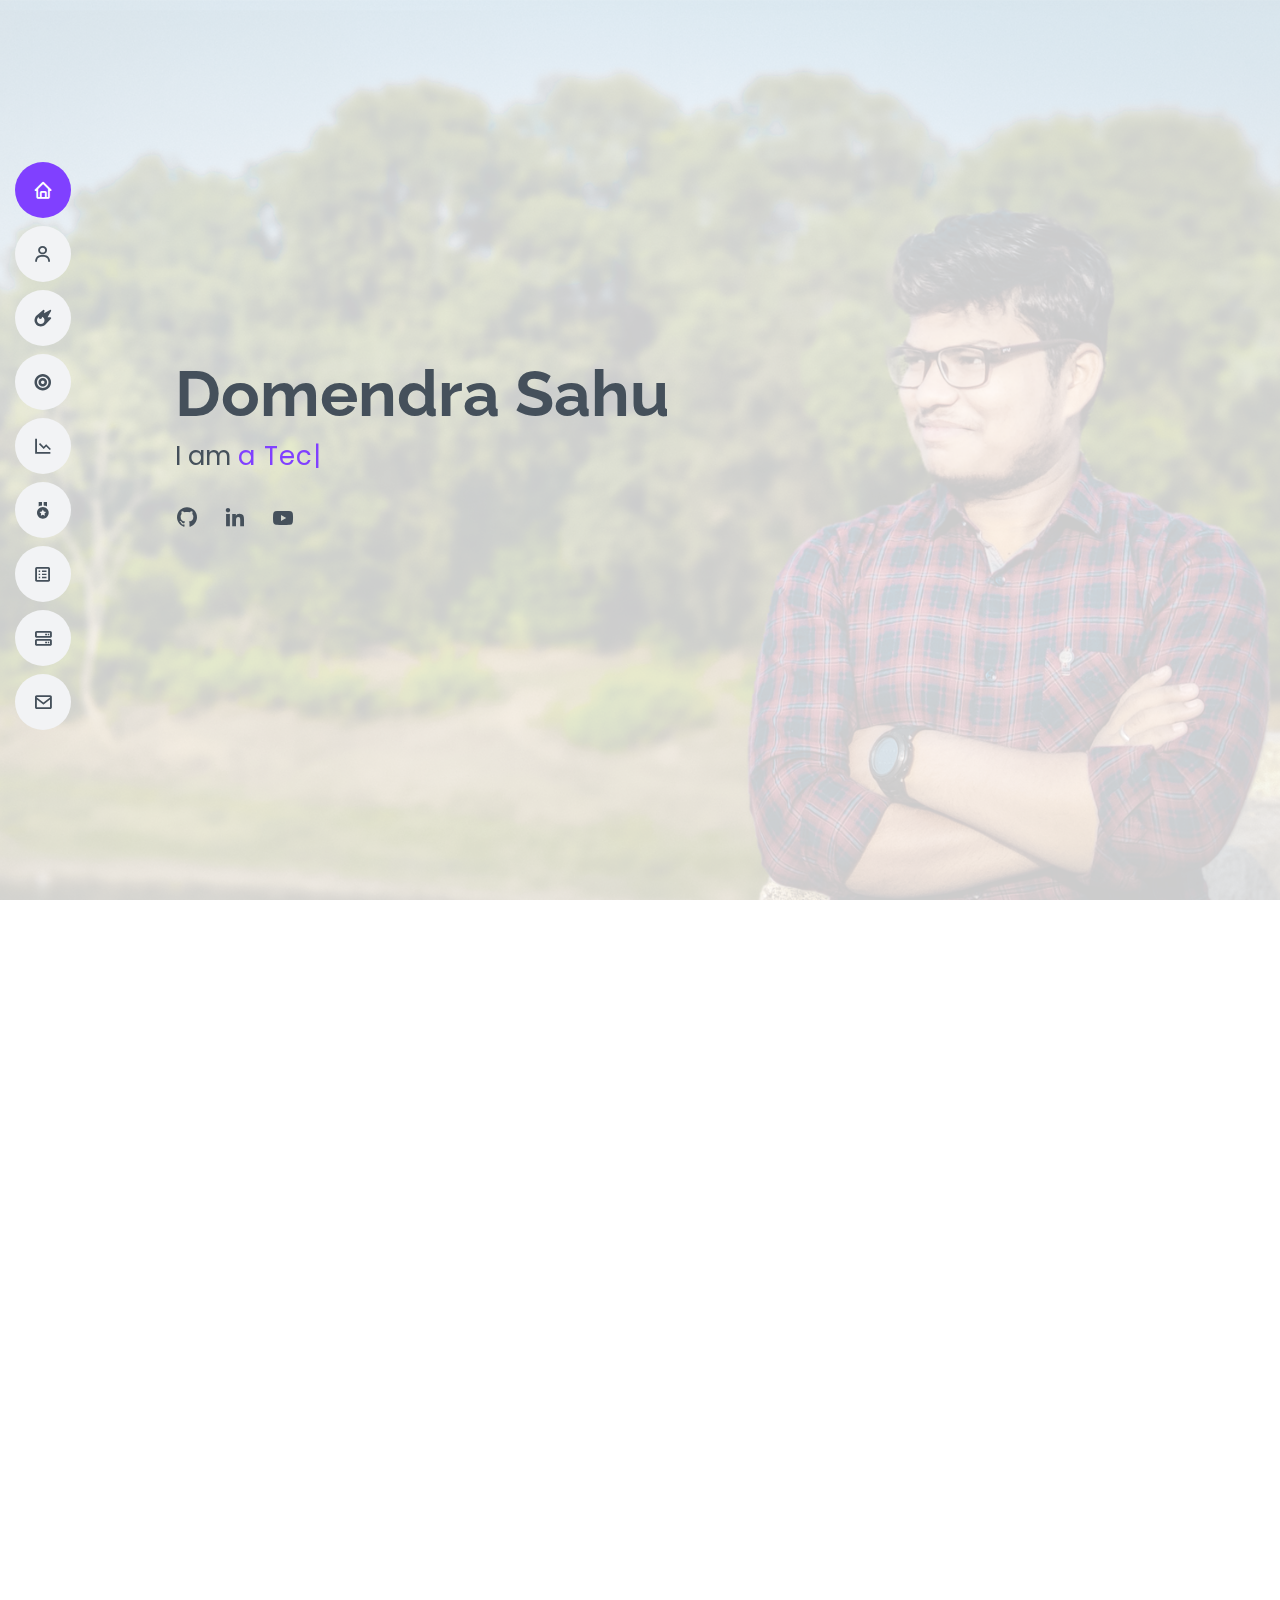
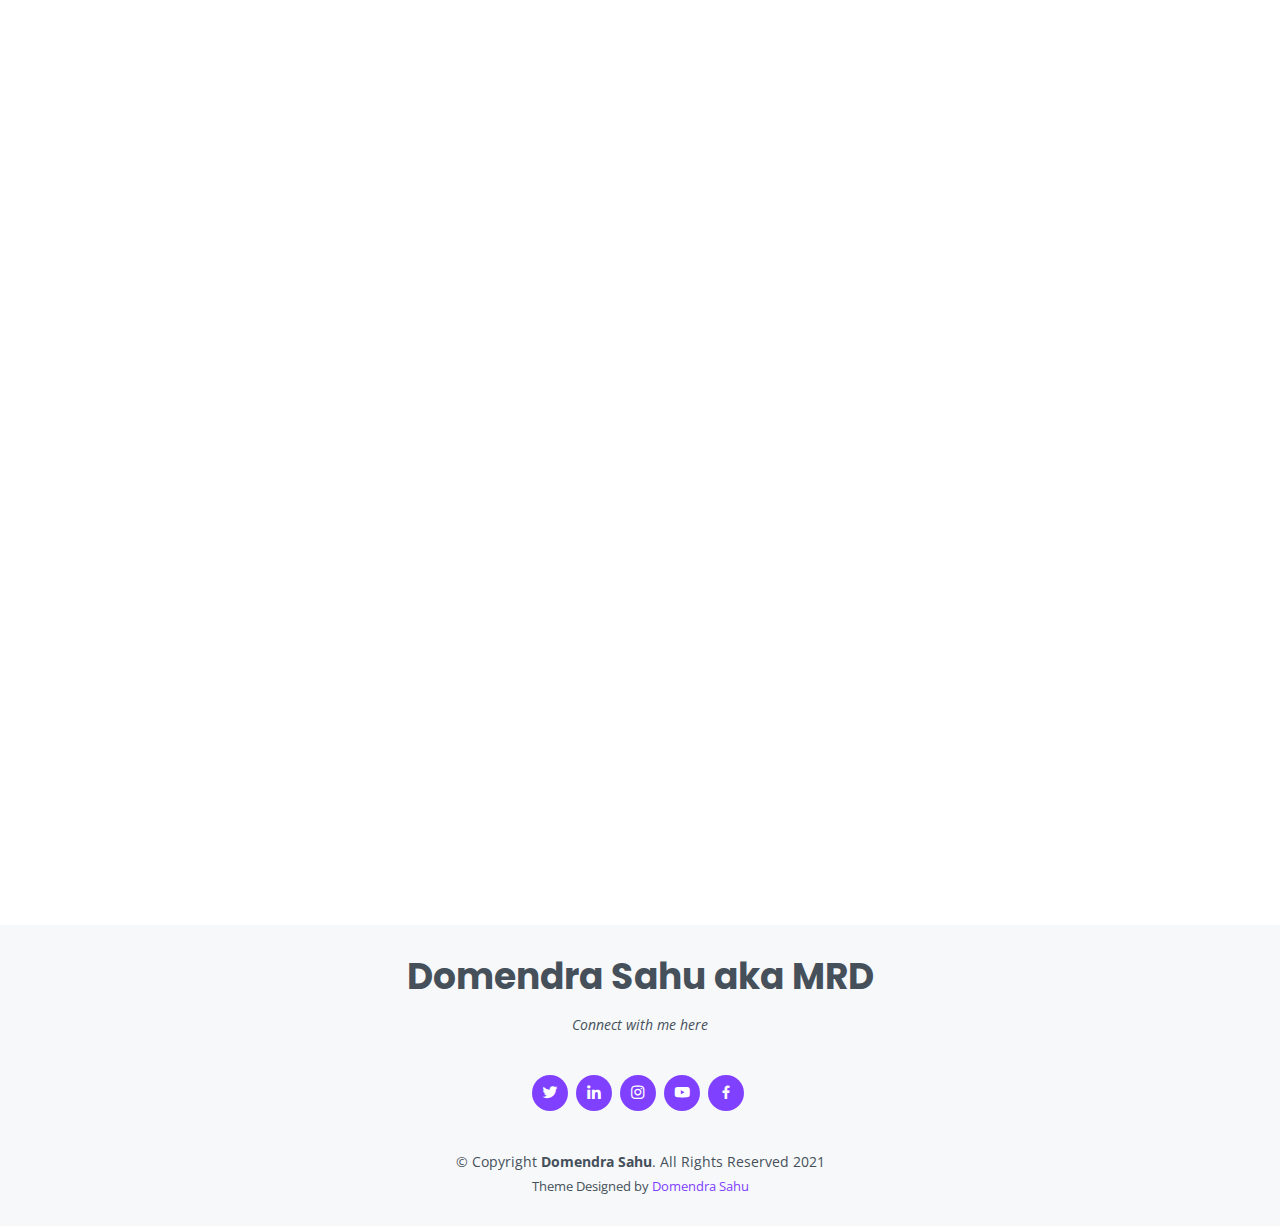
==== commit 2ca76e97: "Update index.html" ====
--- a/index.html
+++ b/index.html
@@ -290,7 +290,7 @@
           <div class="col-lg-6">
             <h3 class="resume-title">My Education</h3>
             <div class="resume-item">
-              <h4>B.Tech, Information Technology<br />(CGPA:8.10/10)</h4>
+              <h4>B.Tech, Information Technology<br />(SGPA:8.77/10)</h4>
               <h5>2019 - 2023</h5>
               <p><a href="http://gecbsp.ac.in/"><em>Government Engineering College, Bilaspur</em></a></p>
             </div>
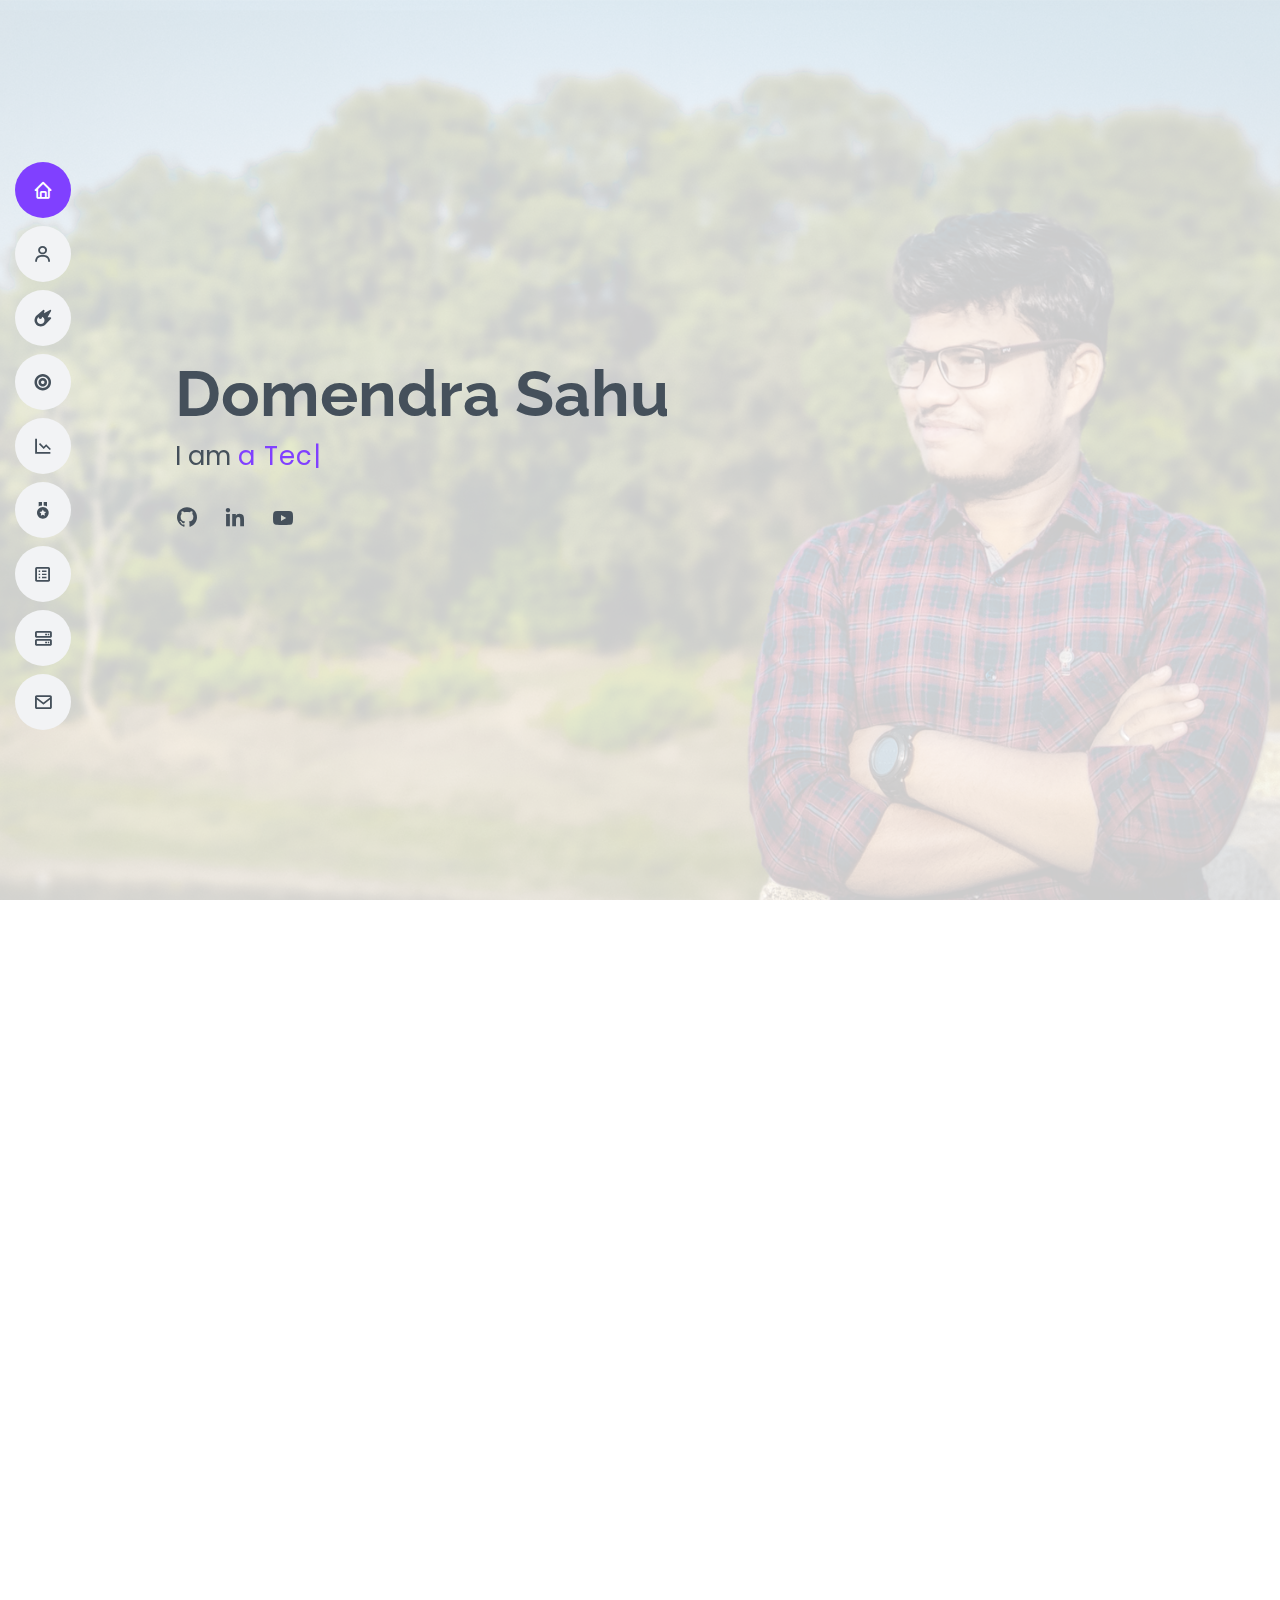
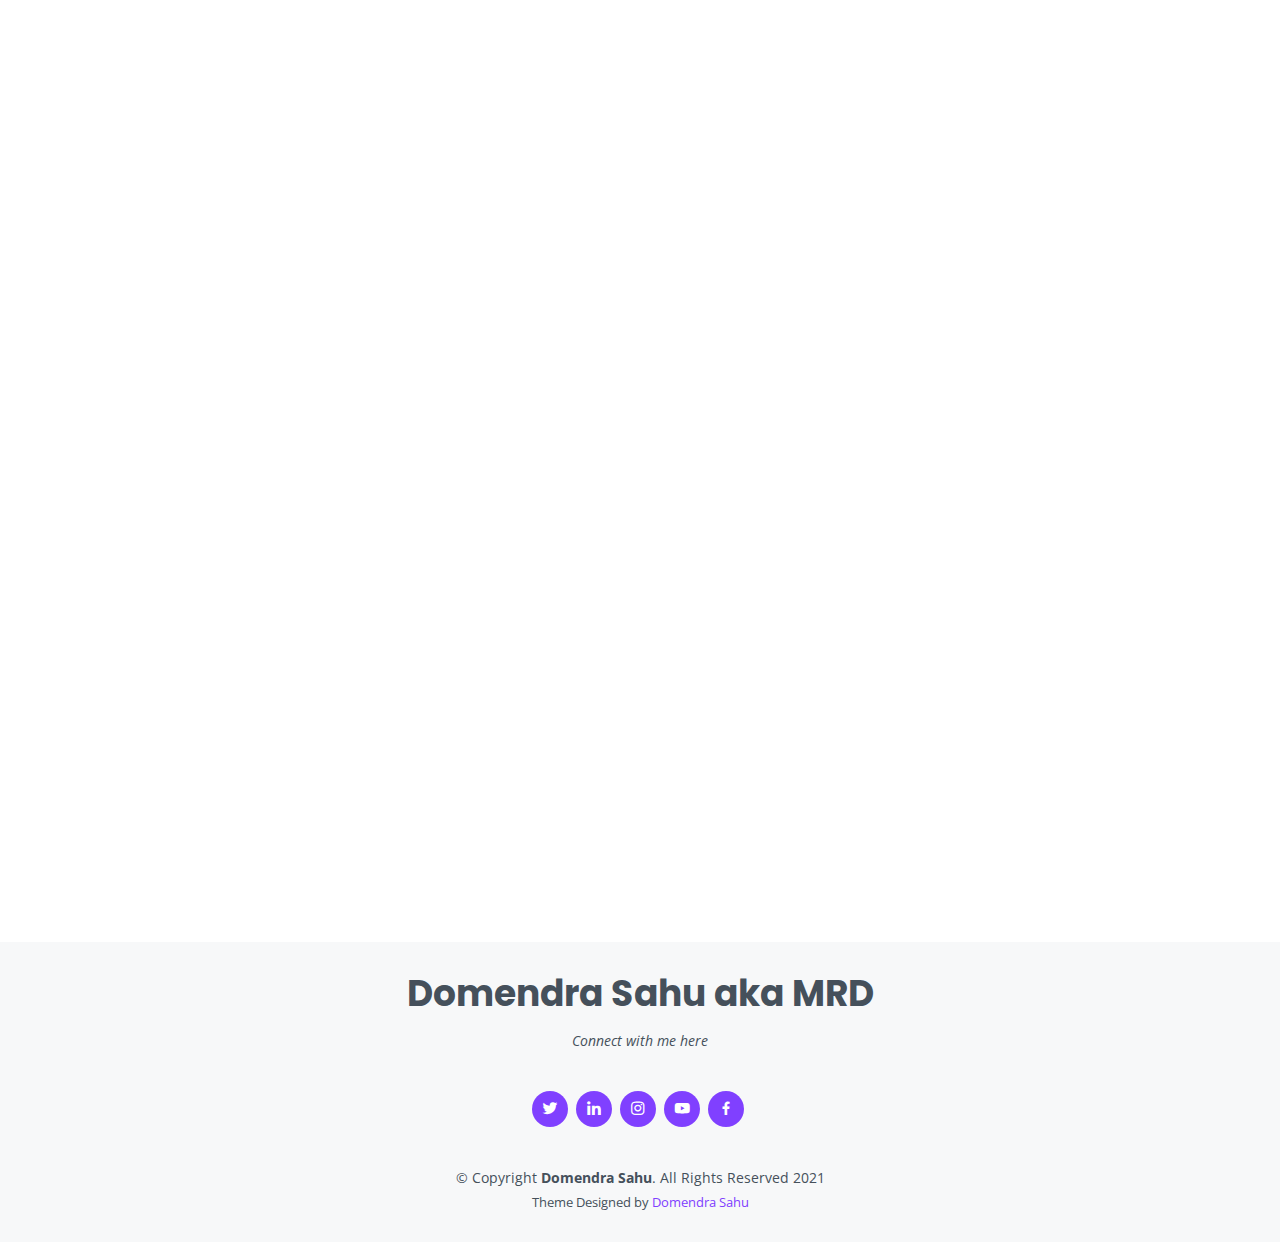
==== commit 8244dd3d: "Update index.html" ====
--- a/index.html
+++ b/index.html
@@ -353,9 +353,12 @@
             </div>
             <h3 class="resume-title">Volunteer Experience</h3>
             <div class="resume-item">
+              <h4>Head of Technical Team</h4>
+              <p><a href="https://nss.gov.in/"><em>National Service Scheme</em></a>
+              <h5>April 2021 - Present</h5>
               <h4>Section Leader</h4>
               <p><a href="https://nss.gov.in/"><em>National Service Scheme</em></a>
-              <h5>Augus 2019 - Present</h5>
+              <h5>Augus 2019 - April 2021</h5>
               <p><a href="https://drive.google.com/drive/folders/1oJ8ZuVbXkAF74NhFKXe9qdCmjyuQtMch?usp=sharing"><em>NSS
                     Camp Kachhar</em></a>
               <h5>23rd Feb - 29th Feb, 2020</h5>
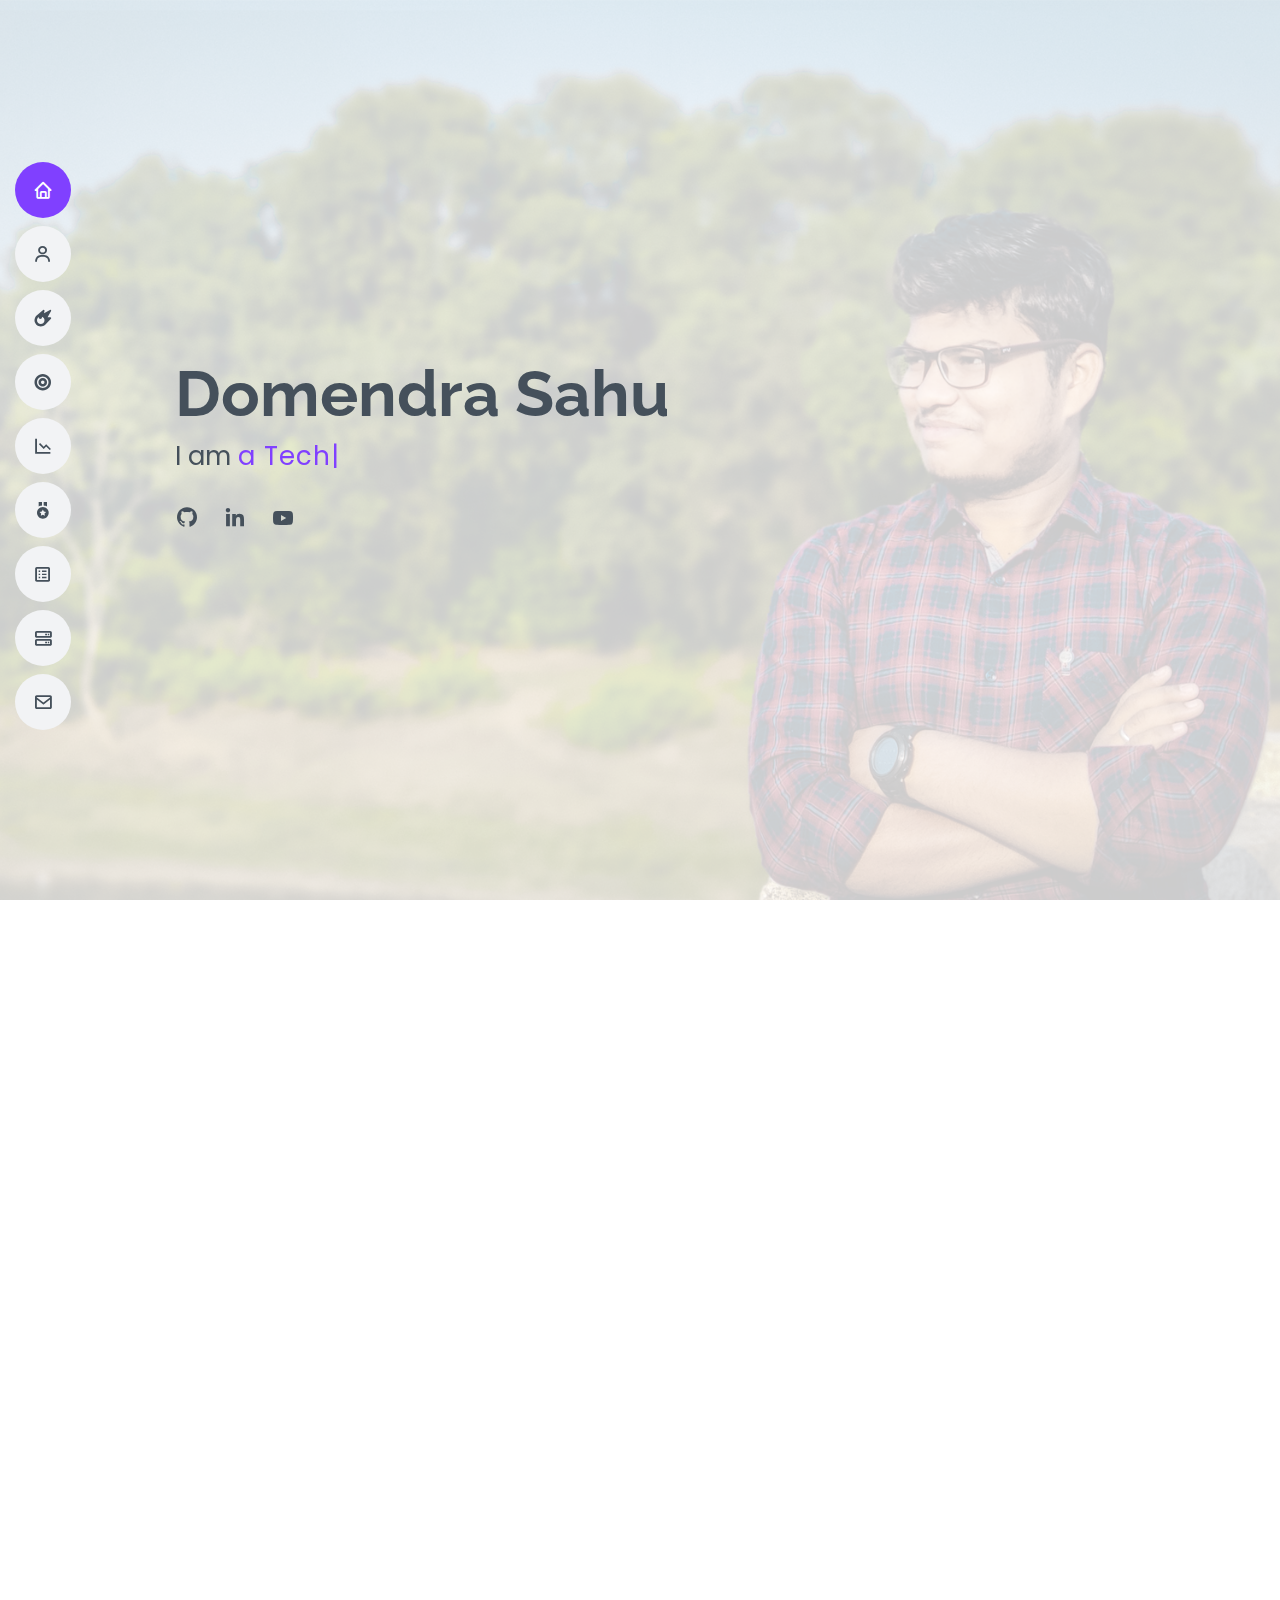
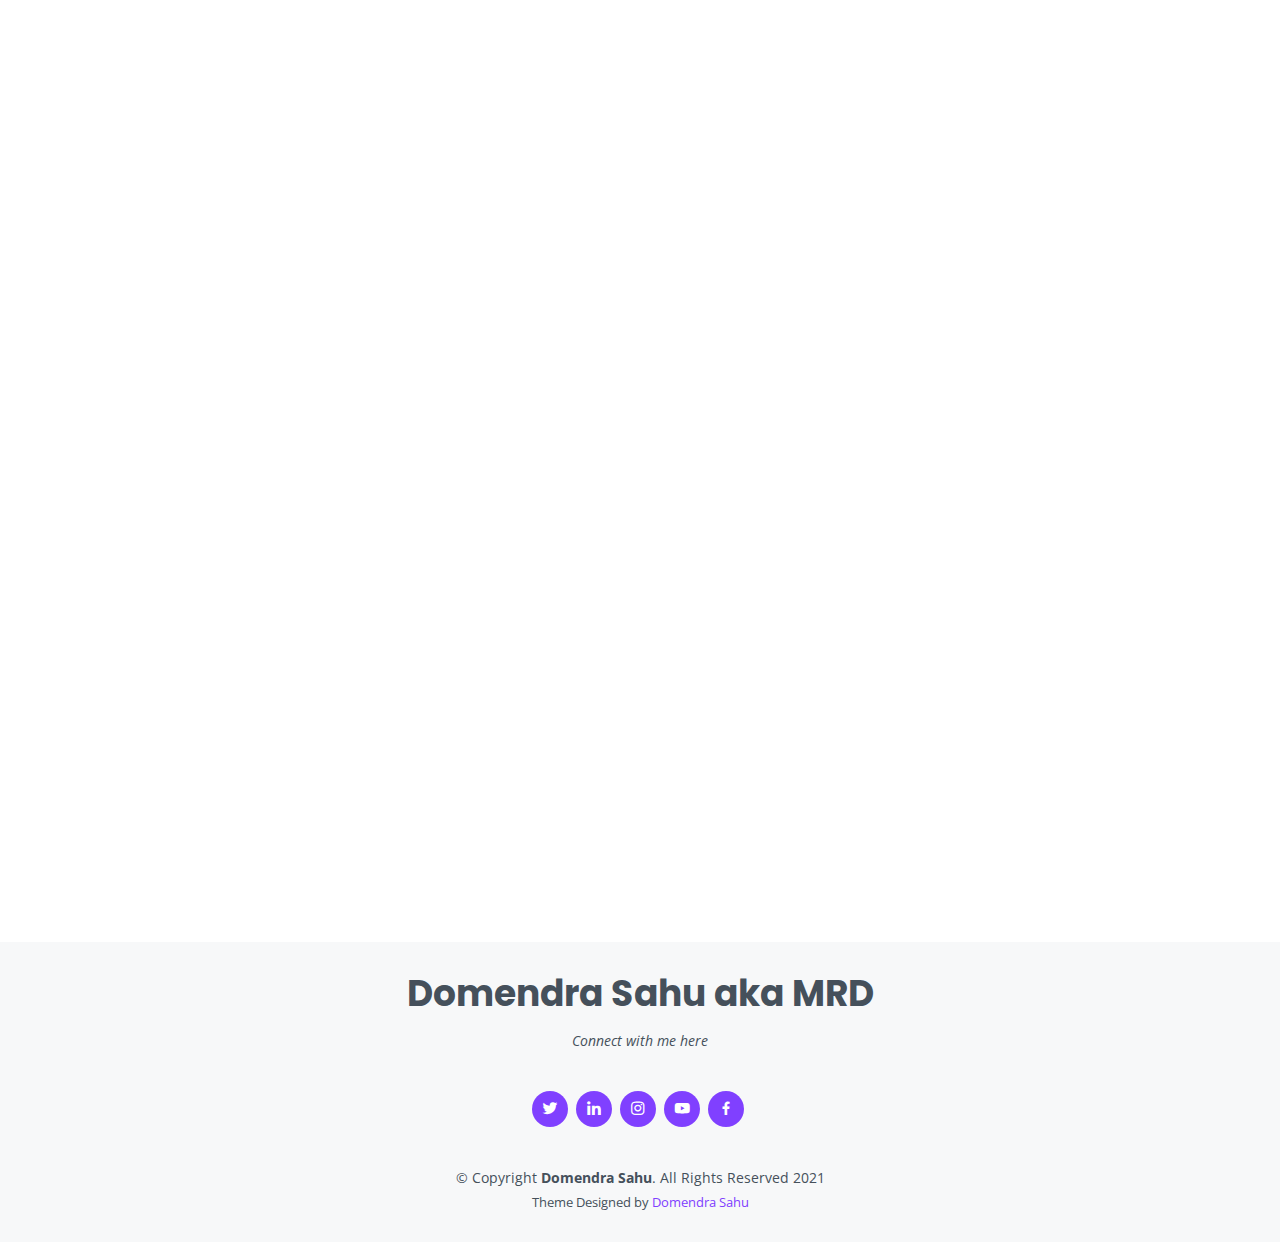
==== commit 218511e4: "Update index.html" ====
--- a/index.html
+++ b/index.html
@@ -297,7 +297,7 @@
             <div class="resume-item">
               <h4>Intermediate of Science(PCM + Computer)<br />(Cleared with 75.60%)</h4>
               <h5>2017 - 2018</h5>
-              <p><em>Vandana Public School, Simga</em></p>
+              <p><em>Saraswati Shishu Mandir - Nehru Nagar Bhilai</em></p>
             </div>
             <h3 class="resume-title">Workshops Experience</h3>
             <div class="resume-item">
